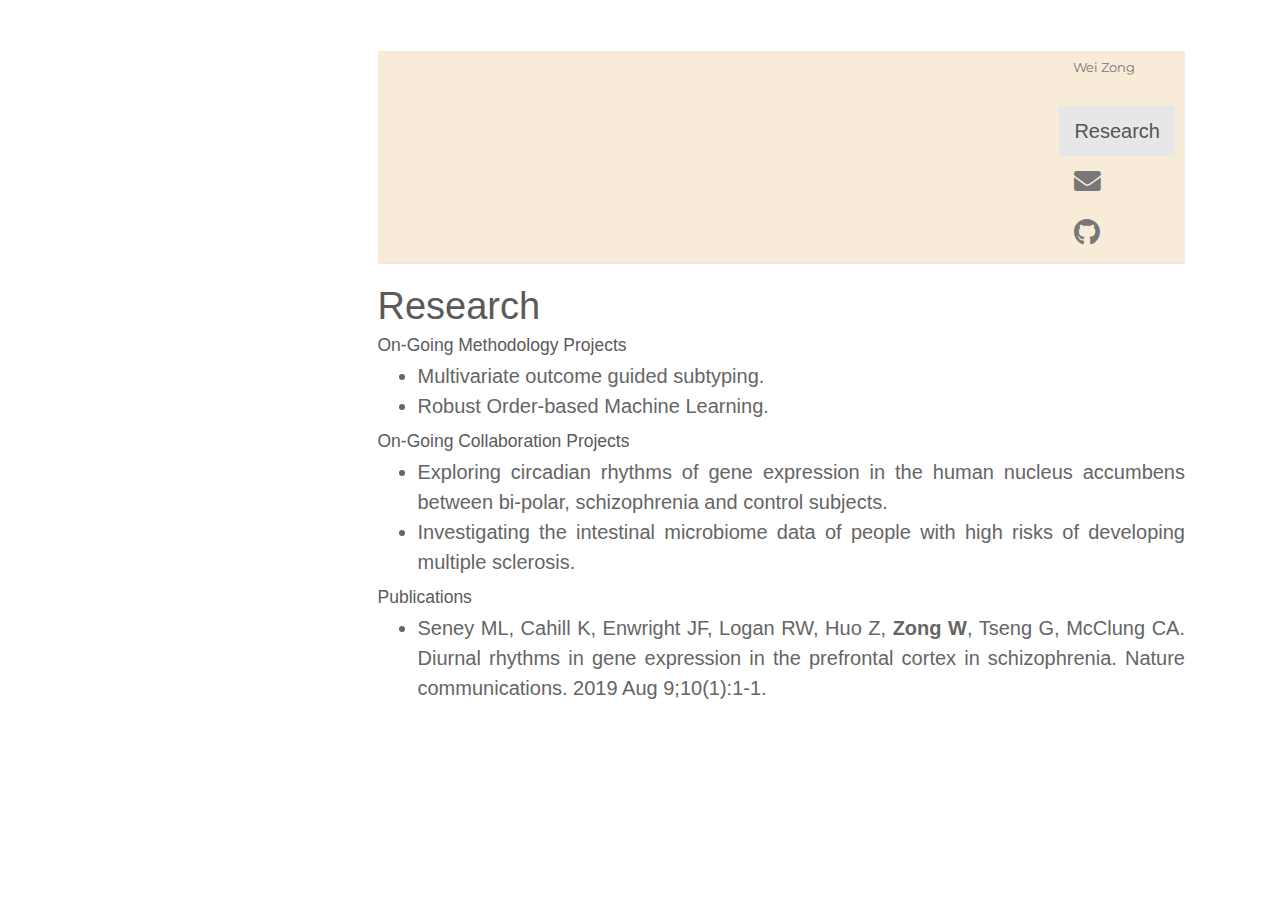
==== research.html @ 705c113b "updata main page" ====
<!DOCTYPE html>

<html xmlns="http://www.w3.org/1999/xhtml">

<head>

<meta charset="utf-8" />
<meta http-equiv="Content-Type" content="text/html; charset=utf-8" />
<meta name="generator" content="pandoc" />




<title>Research</title>

<script src="site_libs/jquery-1.11.3/jquery.min.js"></script>
<meta name="viewport" content="width=device-width, initial-scale=1" />
<link href="site_libs/bootstrap-3.3.5/css/bootstrap.min.css" rel="stylesheet" />
<script src="site_libs/bootstrap-3.3.5/js/bootstrap.min.js"></script>
<script src="site_libs/bootstrap-3.3.5/shim/html5shiv.min.js"></script>
<script src="site_libs/bootstrap-3.3.5/shim/respond.min.js"></script>
<script src="site_libs/jqueryui-1.11.4/jquery-ui.min.js"></script>
<link href="site_libs/tocify-1.9.1/jquery.tocify.css" rel="stylesheet" />
<script src="site_libs/tocify-1.9.1/jquery.tocify.js"></script>
<script src="site_libs/navigation-1.1/tabsets.js"></script>
<link href="site_libs/highlightjs-9.12.0/default.css" rel="stylesheet" />
<script src="site_libs/highlightjs-9.12.0/highlight.js"></script>
<link href="site_libs/font-awesome-5.1.0/css/all.css" rel="stylesheet" />
<link href="site_libs/font-awesome-5.1.0/css/v4-shims.css" rel="stylesheet" />

<style type="text/css">code{white-space: pre;}</style>
<style type="text/css">
  pre:not([class]) {
    background-color: white;
  }
</style>
<script type="text/javascript">
if (window.hljs) {
  hljs.configure({languages: []});
  hljs.initHighlightingOnLoad();
  if (document.readyState && document.readyState === "complete") {
    window.setTimeout(function() { hljs.initHighlighting(); }, 0);
  }
}
</script>



<style type="text/css">
h1 {
  font-size: 34px;
}
h1.title {
  font-size: 38px;
}
h2 {
  font-size: 30px;
}
h3 {
  font-size: 24px;
}
h4 {
  font-size: 18px;
}
h5 {
  font-size: 16px;
}
h6 {
  font-size: 12px;
}
.table th:not([align]) {
  text-align: left;
}
</style>

<link rel="stylesheet" href="style.css" type="text/css" />

</head>

<body>

<style type = "text/css">
.main-container {
  max-width: 940px;
  margin-left: auto;
  margin-right: auto;
}
code {
  color: inherit;
  background-color: rgba(0, 0, 0, 0.04);
}
img {
  max-width:100%;
  height: auto;
}
.tabbed-pane {
  padding-top: 12px;
}
.html-widget {
  margin-bottom: 20px;
}
button.code-folding-btn:focus {
  outline: none;
}
summary {
  display: list-item;
}
</style>


<style type="text/css">
/* padding for bootstrap navbar */
body {
  padding-top: 51px;
  padding-bottom: 40px;
}
/* offset scroll position for anchor links (for fixed navbar)  */
.section h1 {
  padding-top: 56px;
  margin-top: -56px;
}
.section h2 {
  padding-top: 56px;
  margin-top: -56px;
}
.section h3 {
  padding-top: 56px;
  margin-top: -56px;
}
.section h4 {
  padding-top: 56px;
  margin-top: -56px;
}
.section h5 {
  padding-top: 56px;
  margin-top: -56px;
}
.section h6 {
  padding-top: 56px;
  margin-top: -56px;
}
.dropdown-submenu {
  position: relative;
}
.dropdown-submenu>.dropdown-menu {
  top: 0;
  left: 100%;
  margin-top: -6px;
  margin-left: -1px;
  border-radius: 0 6px 6px 6px;
}
.dropdown-submenu:hover>.dropdown-menu {
  display: block;
}
.dropdown-submenu>a:after {
  display: block;
  content: " ";
  float: right;
  width: 0;
  height: 0;
  border-color: transparent;
  border-style: solid;
  border-width: 5px 0 5px 5px;
  border-left-color: #cccccc;
  margin-top: 5px;
  margin-right: -10px;
}
.dropdown-submenu:hover>a:after {
  border-left-color: #ffffff;
}
.dropdown-submenu.pull-left {
  float: none;
}
.dropdown-submenu.pull-left>.dropdown-menu {
  left: -100%;
  margin-left: 10px;
  border-radius: 6px 0 6px 6px;
}
</style>

<script>
// manage active state of menu based on current page
$(document).ready(function () {
  // active menu anchor
  href = window.location.pathname
  href = href.substr(href.lastIndexOf('/') + 1)
  if (href === "")
    href = "index.html";
  var menuAnchor = $('a[href="' + href + '"]');

  // mark it active
  menuAnchor.parent().addClass('active');

  // if it's got a parent navbar menu mark it active as well
  menuAnchor.closest('li.dropdown').addClass('active');
});
</script>

<div class="container-fluid main-container">

<!-- tabsets -->

<style type="text/css">
.tabset-dropdown > .nav-tabs {
  display: inline-table;
  max-height: 500px;
  min-height: 44px;
  overflow-y: auto;
  background: white;
  border: 1px solid #ddd;
  border-radius: 4px;
}

.tabset-dropdown > .nav-tabs > li.active:before {
  content: "";
  font-family: 'Glyphicons Halflings';
  display: inline-block;
  padding: 10px;
  border-right: 1px solid #ddd;
}

.tabset-dropdown > .nav-tabs.nav-tabs-open > li.active:before {
  content: "&#xe258;";
  border: none;
}

.tabset-dropdown > .nav-tabs.nav-tabs-open:before {
  content: "";
  font-family: 'Glyphicons Halflings';
  display: inline-block;
  padding: 10px;
  border-right: 1px solid #ddd;
}

.tabset-dropdown > .nav-tabs > li.active {
  display: block;
}

.tabset-dropdown > .nav-tabs > li > a,
.tabset-dropdown > .nav-tabs > li > a:focus,
.tabset-dropdown > .nav-tabs > li > a:hover {
  border: none;
  display: inline-block;
  border-radius: 4px;
}

.tabset-dropdown > .nav-tabs.nav-tabs-open > li {
  display: block;
  float: none;
}

.tabset-dropdown > .nav-tabs > li {
  display: none;
}
</style>

<script>
$(document).ready(function () {
  window.buildTabsets("TOC");
});

$(document).ready(function () {
  $('.tabset-dropdown > .nav-tabs > li').click(function () {
    $(this).parent().toggleClass('nav-tabs-open')
  });
});
</script>

<!-- code folding -->



<script>
$(document).ready(function ()  {

    // move toc-ignore selectors from section div to header
    $('div.section.toc-ignore')
        .removeClass('toc-ignore')
        .children('h1,h2,h3,h4,h5').addClass('toc-ignore');

    // establish options
    var options = {
      selectors: "h1,h2,h3",
      theme: "bootstrap3",
      context: '.toc-content',
      hashGenerator: function (text) {
        return text.replace(/[.\\/?&!#<>]/g, '').replace(/\s/g, '_').toLowerCase();
      },
      ignoreSelector: ".toc-ignore",
      scrollTo: 0
    };
    options.showAndHide = true;
    options.smoothScroll = true;

    // tocify
    var toc = $("#TOC").tocify(options).data("toc-tocify");
});
</script>

<style type="text/css">

#TOC {
  margin: 25px 0px 20px 0px;
}
@media (max-width: 768px) {
#TOC {
  position: relative;
  width: 100%;
}
}


.toc-content {
  padding-left: 30px;
  padding-right: 40px;
}

div.main-container {
  max-width: 1200px;
}

div.tocify {
  width: 20%;
  max-width: 260px;
  max-height: 85%;
}

@media (min-width: 768px) and (max-width: 991px) {
  div.tocify {
    width: 25%;
  }
}

@media (max-width: 767px) {
  div.tocify {
    width: 100%;
    max-width: none;
  }
}

.tocify ul, .tocify li {
  line-height: 20px;
}

.tocify-subheader .tocify-item {
  font-size: 0.90em;
  padding-left: 25px;
  text-indent: 0;
}

.tocify .list-group-item {
  border-radius: 0px;
}


</style>

<!-- setup 3col/9col grid for toc_float and main content  -->
<div class="row-fluid">
<div class="col-xs-12 col-sm-4 col-md-3">
<div id="TOC" class="tocify">
</div>
</div>

<div class="toc-content col-xs-12 col-sm-8 col-md-9">




<div class="navbar navbar-default  navbar-fixed-top" role="navigation">
  <div class="container">
    <div class="navbar-header">
      <button type="button" class="navbar-toggle collapsed" data-toggle="collapse" data-target="#navbar">
        <span class="icon-bar"></span>
        <span class="icon-bar"></span>
        <span class="icon-bar"></span>
      </button>
      <a class="navbar-brand" href="index.html">Wei Zong</a>
    </div>
    <div id="navbar" class="navbar-collapse collapse">
      <ul class="nav navbar-nav">
        
      </ul>
      <ul class="nav navbar-nav navbar-right">
        <li>
  <a href="research.html">Research</a>
</li>
<li>
  <a href="mailto:&lt;you@youremail.com&gt;">
    <span class="fa fa-envelope fa-lg"></span>
     
  </a>
</li>
<li>
  <a href="http://github.com/&lt;YOUR_GH_NAME&gt;/">
    <span class="fa fa-github fa-lg"></span>
     
  </a>
</li>
      </ul>
    </div><!--/.nav-collapse -->
  </div><!--/.container -->
</div><!--/.navbar -->

<div class="fluid-row" id="header">



<h1 class="title toc-ignore">Research</h1>

</div>


<div id="on-going-methodology-projects" class="section level3">
<h3>On-Going Methodology Projects</h3>
<ul>
<li>Multivariate outcome guided subtyping.<br />
</li>
<li>Robust Order-based Machine Learning.</li>
</ul>
</div>
<div id="on-going-collaboration-projects" class="section level3">
<h3>On-Going Collaboration Projects</h3>
<ul>
<li>Exploring circadian rhythms of gene expression in the human nucleus accumbens between bi-polar, schizophrenia and control subjects.</li>
<li>Investigating the intestinal microbiome data of people with high risks of developing multiple sclerosis.</li>
</ul>
</div>
<div id="publications" class="section level3">
<h3>Publications</h3>
<ul>
<li>Seney ML, Cahill K, Enwright JF, Logan RW, Huo Z, <strong>Zong W</strong>, Tseng G, McClung CA. Diurnal rhythms in gene expression in the prefrontal cortex in schizophrenia. Nature communications. 2019 Aug 9;10(1):1-1.</li>
</ul>
</div>



</div>
</div>

</div>

<script>

// add bootstrap table styles to pandoc tables
function bootstrapStylePandocTables() {
  $('tr.header').parent('thead').parent('table').addClass('table table-condensed');
}
$(document).ready(function () {
  bootstrapStylePandocTables();
});


</script>

<!-- dynamically load mathjax for compatibility with self-contained -->
<script>
  (function () {
    var script = document.createElement("script");
    script.type = "text/javascript";
    script.src  = "https://mathjax.rstudio.com/latest/MathJax.js?config=TeX-AMS-MML_HTMLorMML";
    document.getElementsByTagName("head")[0].appendChild(script);
  })();
</script>

</body>
</html>
---- site_libs/highlightjs-9.12.0/default.css ----
.hljs-literal {
  color: #990073;
}

.hljs-number {
  color: #099;
}

.hljs-comment {
  color: #998;
  font-style: italic;
}

.hljs-keyword {
  color: #900;
  font-weight: bold;
}

.hljs-string {
  color: #d14;
}
---- site_libs/font-awesome-5.1.0/css/all.css ----
/*!
 * Font Awesome Free 5.1.0 by @fontawesome - https://fontawesome.com
 * License - https://fontawesome.com/license (Icons: CC BY 4.0, Fonts: SIL OFL 1.1, Code: MIT License)
 */
.fa,.fab,.fal,.far,.fas{-moz-osx-font-smoothing:grayscale;-webkit-font-smoothing:antialiased;display:inline-block;font-style:normal;font-variant:normal;text-rendering:auto;line-height:1}.fa-lg{font-size:1.33333em;line-height:.75em;vertical-align:-.0667em}.fa-xs{font-size:.75em}.fa-sm{font-size:.875em}.fa-1x{font-size:1em}.fa-2x{font-size:2em}.fa-3x{font-size:3em}.fa-4x{font-size:4em}.fa-5x{font-size:5em}.fa-6x{font-size:6em}.fa-7x{font-size:7em}.fa-8x{font-size:8em}.fa-9x{font-size:9em}.fa-10x{font-size:10em}.fa-fw{text-align:center;width:1.25em}.fa-ul{list-style-type:none;margin-left:2.5em;padding-left:0}.fa-ul>li{position:relative}.fa-li{left:-2em;position:absolute;text-align:center;width:2em;line-height:inherit}.fa-border{border:.08em solid #eee;border-radius:.1em;padding:.2em .25em .15em}.fa-pull-left{float:left}.fa-pull-right{float:right}.fa.fa-pull-left,.fab.fa-pull-left,.fal.fa-pull-left,.far.fa-pull-left,.fas.fa-pull-left{margin-right:.3em}.fa.fa-pull-right,.fab.fa-pull-right,.fal.fa-pull-right,.far.fa-pull-right,.fas.fa-pull-right{margin-left:.3em}.fa-spin{animation:a 2s infinite linear}.fa-pulse{animation:a 1s infinite steps(8)}@keyframes a{0%{transform:rotate(0deg)}to{transform:rotate(1turn)}}.fa-rotate-90{-ms-filter:"progid:DXImageTransform.Microsoft.BasicImage(rotation=1)";transform:rotate(90deg)}.fa-rotate-180{-ms-filter:"progid:DXImageTransform.Microsoft.BasicImage(rotation=2)";transform:rotate(180deg)}.fa-rotate-270{-ms-filter:"progid:DXImageTransform.Microsoft.BasicImage(rotation=3)";transform:rotate(270deg)}.fa-flip-horizontal{-ms-filter:"progid:DXImageTransform.Microsoft.BasicImage(rotation=0, mirror=1)";transform:scaleX(-1)}.fa-flip-vertical{transform:scaleY(-1)}.fa-flip-horizontal.fa-flip-vertical,.fa-flip-vertical{-ms-filter:"progid:DXImageTransform.Microsoft.BasicImage(rotation=2, mirror=1)"}.fa-flip-horizontal.fa-flip-vertical{transform:scale(-1)}:root .fa-flip-horizontal,:root .fa-flip-vertical,:root .fa-rotate-90,:root .fa-rotate-180,:root .fa-rotate-270{-webkit-filter:none;filter:none}.fa-stack{display:inline-block;height:2em;line-height:2em;position:relative;vertical-align:middle;width:2em}.fa-stack-1x,.fa-stack-2x{left:0;position:absolute;text-align:center;width:100%}.fa-stack-1x{line-height:inherit}.fa-stack-2x{font-size:2em}.fa-inverse{color:#fff}.fa-500px:before{content:"\f26e"}.fa-accessible-icon:before{content:"\f368"}.fa-accusoft:before{content:"\f369"}.fa-address-book:before{content:"\f2b9"}.fa-address-card:before{content:"\f2bb"}.fa-adjust:before{content:"\f042"}.fa-adn:before{content:"\f170"}.fa-adversal:before{content:"\f36a"}.fa-affiliatetheme:before{content:"\f36b"}.fa-algolia:before{content:"\f36c"}.fa-align-center:before{content:"\f037"}.fa-align-justify:before{content:"\f039"}.fa-align-left:before{content:"\f036"}.fa-align-right:before{content:"\f038"}.fa-allergies:before{content:"\f461"}.fa-amazon:before{content:"\f270"}.fa-amazon-pay:before{content:"\f42c"}.fa-ambulance:before{content:"\f0f9"}.fa-american-sign-language-interpreting:before{content:"\f2a3"}.fa-amilia:before{content:"\f36d"}.fa-anchor:before{content:"\f13d"}.fa-android:before{content:"\f17b"}.fa-angellist:before{content:"\f209"}.fa-angle-double-down:before{content:"\f103"}.fa-angle-double-left:before{content:"\f100"}.fa-angle-double-right:before{content:"\f101"}.fa-angle-double-up:before{content:"\f102"}.fa-angle-down:before{content:"\f107"}.fa-angle-left:before{content:"\f104"}.fa-angle-right:before{content:"\f105"}.fa-angle-up:before{content:"\f106"}.fa-angry:before{content:"\f556"}.fa-angrycreative:before{content:"\f36e"}.fa-angular:before{content:"\f420"}.fa-app-store:before{content:"\f36f"}.fa-app-store-ios:before{content:"\f370"}.fa-apper:before{content:"\f371"}.fa-apple:before{content:"\f179"}.fa-apple-pay:before{content:"\f415"}.fa-archive:before{content:"\f187"}.fa-archway:before{content:"\f557"}.fa-arrow-alt-circle-down:before{content:"\f358"}.fa-arrow-alt-circle-left:before{content:"\f359"}.fa-arrow-alt-circle-right:before{content:"\f35a"}.fa-arrow-alt-circle-up:before{content:"\f35b"}.fa-arrow-circle-down:before{content:"\f0ab"}.fa-arrow-circle-left:before{content:"\f0a8"}.fa-arrow-circle-right:before{content:"\f0a9"}.fa-arrow-circle-up:before{content:"\f0aa"}.fa-arrow-down:before{content:"\f063"}.fa-arrow-left:before{content:"\f060"}.fa-arrow-right:before{content:"\f061"}.fa-arrow-up:before{content:"\f062"}.fa-arrows-alt:before{content:"\f0b2"}.fa-arrows-alt-h:before{content:"\f337"}.fa-arrows-alt-v:before{content:"\f338"}.fa-assistive-listening-systems:before{content:"\f2a2"}.fa-asterisk:before{content:"\f069"}.fa-asymmetrik:before{content:"\f372"}.fa-at:before{content:"\f1fa"}.fa-atlas:before{content:"\f558"}.fa-audible:before{content:"\f373"}.fa-audio-description:before{content:"\f29e"}.fa-autoprefixer:before{content:"\f41c"}.fa-avianex:before{content:"\f374"}.fa-aviato:before{content:"\f421"}.fa-award:before{content:"\f559"}.fa-aws:before{content:"\f375"}.fa-backspace:before{content:"\f55a"}.fa-backward:before{content:"\f04a"}.fa-balance-scale:before{content:"\f24e"}.fa-ban:before{content:"\f05e"}.fa-band-aid:before{content:"\f462"}.fa-bandcamp:before{content:"\f2d5"}.fa-barcode:before{content:"\f02a"}.fa-bars:before{content:"\f0c9"}.fa-baseball-ball:before{content:"\f433"}.fa-basketball-ball:before{content:"\f434"}.fa-bath:before{content:"\f2cd"}.fa-battery-empty:before{content:"\f244"}.fa-battery-full:before{content:"\f240"}.fa-battery-half:before{content:"\f242"}.fa-battery-quarter:before{content:"\f243"}.fa-battery-three-quarters:before{content:"\f241"}.fa-bed:before{content:"\f236"}.fa-beer:before{content:"\f0fc"}.fa-behance:before{content:"\f1b4"}.fa-behance-square:before{content:"\f1b5"}.fa-bell:before{content:"\f0f3"}.fa-bell-slash:before{content:"\f1f6"}.fa-bezier-curve:before{content:"\f55b"}.fa-bicycle:before{content:"\f206"}.fa-bimobject:before{content:"\f378"}.fa-binoculars:before{content:"\f1e5"}.fa-birthday-cake:before{content:"\f1fd"}.fa-bitbucket:before{content:"\f171"}.fa-bitcoin:before{content:"\f379"}.fa-bity:before{content:"\f37a"}.fa-black-tie:before{content:"\f27e"}.fa-blackberry:before{content:"\f37b"}.fa-blender:before{content:"\f517"}.fa-blind:before{content:"\f29d"}.fa-blogger:before{content:"\f37c"}.fa-blogger-b:before{content:"\f37d"}.fa-bluetooth:before{content:"\f293"}.fa-bluetooth-b:before{content:"\f294"}.fa-bold:before{content:"\f032"}.fa-bolt:before{content:"\f0e7"}.fa-bomb:before{content:"\f1e2"}.fa-bong:before{content:"\f55c"}.fa-book:before{content:"\f02d"}.fa-book-open:before{content:"\f518"}.fa-bookmark:before{content:"\f02e"}.fa-bowling-ball:before{content:"\f436"}.fa-box:before{content:"\f466"}.fa-box-open:before{content:"\f49e"}.fa-boxes:before{content:"\f468"}.fa-braille:before{content:"\f2a1"}.fa-briefcase:before{content:"\f0b1"}.fa-briefcase-medical:before{content:"\f469"}.fa-broadcast-tower:before{content:"\f519"}.fa-broom:before{content:"\f51a"}.fa-brush:before{content:"\f55d"}.fa-btc:before{content:"\f15a"}.fa-bug:before{content:"\f188"}.fa-building:before{content:"\f1ad"}.fa-bullhorn:before{content:"\f0a1"}.fa-bullseye:before{content:"\f140"}.fa-burn:before{content:"\f46a"}.fa-buromobelexperte:before{content:"\f37f"}.fa-bus:before{content:"\f207"}.fa-bus-alt:before{content:"\f55e"}.fa-buysellads:before{content:"\f20d"}.fa-calculator:before{content:"\f1ec"}.fa-calendar:before{content:"\f133"}.fa-calendar-alt:before{content:"\f073"}.fa-calendar-check:before{content:"\f274"}.fa-calendar-minus:before{content:"\f272"}.fa-calendar-plus:before{content:"\f271"}.fa-calendar-times:before{content:"\f273"}.fa-camera:before{content:"\f030"}.fa-camera-retro:before{content:"\f083"}.fa-cannabis:before{content:"\f55f"}.fa-capsules:before{content:"\f46b"}.fa-car:before{content:"\f1b9"}.fa-caret-down:before{content:"\f0d7"}.fa-caret-left:before{content:"\f0d9"}.fa-caret-right:before{content:"\f0da"}.fa-caret-square-down:before{content:"\f150"}.fa-caret-square-left:before{content:"\f191"}.fa-caret-square-right:before{content:"\f152"}.fa-caret-square-up:before{content:"\f151"}.fa-caret-up:before{content:"\f0d8"}.fa-cart-arrow-down:before{content:"\f218"}.fa-cart-plus:before{content:"\f217"}.fa-cc-amazon-pay:before{content:"\f42d"}.fa-cc-amex:before{content:"\f1f3"}.fa-cc-apple-pay:before{content:"\f416"}.fa-cc-diners-club:before{content:"\f24c"}.fa-cc-discover:before{content:"\f1f2"}.fa-cc-jcb:before{content:"\f24b"}.fa-cc-mastercard:before{content:"\f1f1"}.fa-cc-paypal:before{content:"\f1f4"}.fa-cc-stripe:before{content:"\f1f5"}.fa-cc-visa:before{content:"\f1f0"}.fa-centercode:before{content:"\f380"}.fa-certificate:before{content:"\f0a3"}.fa-chalkboard:before{content:"\f51b"}.fa-chalkboard-teacher:before{content:"\f51c"}.fa-chart-area:before{content:"\f1fe"}.fa-chart-bar:before{content:"\f080"}.fa-chart-line:before{content:"\f201"}.fa-chart-pie:before{content:"\f200"}.fa-check:before{content:"\f00c"}.fa-check-circle:before{content:"\f058"}.fa-check-double:before{content:"\f560"}.fa-check-square:before{content:"\f14a"}.fa-chess:before{content:"\f439"}.fa-chess-bishop:before{content:"\f43a"}.fa-chess-board:before{content:"\f43c"}.fa-chess-king:before{content:"\f43f"}.fa-chess-knight:before{content:"\f441"}.fa-chess-pawn:before{content:"\f443"}.fa-chess-queen:before{content:"\f445"}.fa-chess-rook:before{content:"\f447"}.fa-chevron-circle-down:before{content:"\f13a"}.fa-chevron-circle-left:before{content:"\f137"}.fa-chevron-circle-right:before{content:"\f138"}.fa-chevron-circle-up:before{content:"\f139"}.fa-chevron-down:before{content:"\f078"}.fa-chevron-left:before{content:"\f053"}.fa-chevron-right:before{content:"\f054"}.fa-chevron-up:before{content:"\f077"}.fa-child:before{content:"\f1ae"}.fa-chrome:before{content:"\f268"}.fa-church:before{content:"\f51d"}.fa-circle:before{content:"\f111"}.fa-circle-notch:before{content:"\f1ce"}.fa-clipboard:before{content:"\f328"}.fa-clipboard-check:before{content:"\f46c"}.fa-clipboard-list:before{content:"\f46d"}.fa-clock:before{content:"\f017"}.fa-clone:before{content:"\f24d"}.fa-closed-captioning:before{content:"\f20a"}.fa-cloud:before{content:"\f0c2"}.fa-cloud-download-alt:before{content:"\f381"}.fa-cloud-upload-alt:before{content:"\f382"}.fa-cloudscale:before{content:"\f383"}.fa-cloudsmith:before{content:"\f384"}.fa-cloudversify:before{content:"\f385"}.fa-cocktail:before{content:"\f561"}.fa-code:before{content:"\f121"}.fa-code-branch:before{content:"\f126"}.fa-codepen:before{content:"\f1cb"}.fa-codiepie:before{content:"\f284"}.fa-coffee:before{content:"\f0f4"}.fa-cog:before{content:"\f013"}.fa-cogs:before{content:"\f085"}.fa-coins:before{content:"\f51e"}.fa-columns:before{content:"\f0db"}.fa-comment:before{content:"\f075"}.fa-comment-alt:before{content:"\f27a"}.fa-comment-dots:before{content:"\f4ad"}.fa-comment-slash:before{content:"\f4b3"}.fa-comments:before{content:"\f086"}.fa-compact-disc:before{content:"\f51f"}.fa-compass:before{content:"\f14e"}.fa-compress:before{content:"\f066"}.fa-concierge-bell:before{content:"\f562"}.fa-connectdevelop:before{content:"\f20e"}.fa-contao:before{content:"\f26d"}.fa-cookie:before{content:"\f563"}.fa-cookie-bite:before{content:"\f564"}.fa-copy:before{content:"\f0c5"}.fa-copyright:before{content:"\f1f9"}.fa-couch:before{content:"\f4b8"}.fa-cpanel:before{content:"\f388"}.fa-creative-commons:before{content:"\f25e"}.fa-creative-commons-by:before{content:"\f4e7"}.fa-creative-commons-nc:before{content:"\f4e8"}.fa-creative-commons-nc-eu:before{content:"\f4e9"}.fa-creative-commons-nc-jp:before{content:"\f4ea"}.fa-creative-commons-nd:before{content:"\f4eb"}.fa-creative-commons-pd:before{content:"\f4ec"}.fa-creative-commons-pd-alt:before{content:"\f4ed"}.fa-creative-commons-remix:before{content:"\f4ee"}.fa-creative-commons-sa:before{content:"\f4ef"}.fa-creative-commons-sampling:before{content:"\f4f0"}.fa-creative-commons-sampling-plus:before{content:"\f4f1"}.fa-creative-commons-share:before{content:"\f4f2"}.fa-credit-card:before{content:"\f09d"}.fa-crop:before{content:"\f125"}.fa-crop-alt:before{content:"\f565"}.fa-crosshairs:before{content:"\f05b"}.fa-crow:before{content:"\f520"}.fa-crown:before{content:"\f521"}.fa-css3:before{content:"\f13c"}.fa-css3-alt:before{content:"\f38b"}.fa-cube:before{content:"\f1b2"}.fa-cubes:before{content:"\f1b3"}.fa-cut:before{content:"\f0c4"}.fa-cuttlefish:before{content:"\f38c"}.fa-d-and-d:before{content:"\f38d"}.fa-dashcube:before{content:"\f210"}.fa-database:before{content:"\f1c0"}.fa-deaf:before{content:"\f2a4"}.fa-delicious:before{content:"\f1a5"}.fa-deploydog:before{content:"\f38e"}.fa-deskpro:before{content:"\f38f"}.fa-desktop:before{content:"\f108"}.fa-deviantart:before{content:"\f1bd"}.fa-diagnoses:before{content:"\f470"}.fa-dice:before{content:"\f522"}.fa-dice-five:before{content:"\f523"}.fa-dice-four:before{content:"\f524"}.fa-dice-one:before{content:"\f525"}.fa-dice-six:before{content:"\f526"}.fa-dice-three:before{content:"\f527"}.fa-dice-two:before{content:"\f528"}.fa-digg:before{content:"\f1a6"}.fa-digital-ocean:before{content:"\f391"}.fa-digital-tachograph:before{content:"\f566"}.fa-discord:before{content:"\f392"}.fa-discourse:before{content:"\f393"}.fa-divide:before{content:"\f529"}.fa-dizzy:before{content:"\f567"}.fa-dna:before{content:"\f471"}.fa-dochub:before{content:"\f394"}.fa-docker:before{content:"\f395"}.fa-dollar-sign:before{content:"\f155"}.fa-dolly:before{content:"\f472"}.fa-dolly-flatbed:before{content:"\f474"}.fa-donate:before{content:"\f4b9"}.fa-door-closed:before{content:"\f52a"}.fa-door-open:before{content:"\f52b"}.fa-dot-circle:before{content:"\f192"}.fa-dove:before{content:"\f4ba"}.fa-download:before{content:"\f019"}.fa-draft2digital:before{content:"\f396"}.fa-drafting-compass:before{content:"\f568"}.fa-dribbble:before{content:"\f17d"}.fa-dribbble-square:before{content:"\f397"}.fa-dropbox:before{content:"\f16b"}.fa-drum:before{content:"\f569"}.fa-drum-steelpan:before{content:"\f56a"}.fa-drupal:before{content:"\f1a9"}.fa-dumbbell:before{content:"\f44b"}.fa-dyalog:before{content:"\f399"}.fa-earlybirds:before{content:"\f39a"}.fa-ebay:before{content:"\f4f4"}.fa-edge:before{content:"\f282"}.fa-edit:before{content:"\f044"}.fa-eject:before{content:"\f052"}.fa-elementor:before{content:"\f430"}.fa-ellipsis-h:before{content:"\f141"}.fa-ellipsis-v:before{content:"\f142"}.fa-ember:before{content:"\f423"}.fa-empire:before{content:"\f1d1"}.fa-envelope:before{content:"\f0e0"}.fa-envelope-open:before{content:"\f2b6"}.fa-envelope-square:before{content:"\f199"}.fa-envira:before{content:"\f299"}.fa-equals:before{content:"\f52c"}.fa-eraser:before{content:"\f12d"}.fa-erlang:before{content:"\f39d"}.fa-ethereum:before{content:"\f42e"}.fa-etsy:before{content:"\f2d7"}.fa-euro-sign:before{content:"\f153"}.fa-exchange-alt:before{content:"\f362"}.fa-exclamation:before{content:"\f12a"}.fa-exclamation-circle:before{content:"\f06a"}.fa-exclamation-triangle:before{content:"\f071"}.fa-expand:before{content:"\f065"}.fa-expand-arrows-alt:before{content:"\f31e"}.fa-expeditedssl:before{content:"\f23e"}.fa-external-link-alt:before{content:"\f35d"}.fa-external-link-square-alt:before{content:"\f360"}.fa-eye:before{content:"\f06e"}.fa-eye-dropper:before{content:"\f1fb"}.fa-eye-slash:before{content:"\f070"}.fa-facebook:before{content:"\f09a"}.fa-facebook-f:before{content:"\f39e"}.fa-facebook-messenger:before{content:"\f39f"}.fa-facebook-square:before{content:"\f082"}.fa-fast-backward:before{content:"\f049"}.fa-fast-forward:before{content:"\f050"}.fa-fax:before{content:"\f1ac"}.fa-feather:before{content:"\f52d"}.fa-feather-alt:before{content:"\f56b"}.fa-female:before{content:"\f182"}.fa-fighter-jet:before{content:"\f0fb"}.fa-file:before{content:"\f15b"}.fa-file-alt:before{content:"\f15c"}.fa-file-archive:before{content:"\f1c6"}.fa-file-audio:before{content:"\f1c7"}.fa-file-code:before{content:"\f1c9"}.fa-file-contract:before{content:"\f56c"}.fa-file-download:before{content:"\f56d"}.fa-file-excel:before{content:"\f1c3"}.fa-file-export:before{content:"\f56e"}.fa-file-image:before{content:"\f1c5"}.fa-file-import:before{content:"\f56f"}.fa-file-invoice:before{content:"\f570"}.fa-file-invoice-dollar:before{content:"\f571"}.fa-file-medical:before{content:"\f477"}.fa-file-medical-alt:before{content:"\f478"}.fa-file-pdf:before{content:"\f1c1"}.fa-file-powerpoint:before{content:"\f1c4"}.fa-file-prescription:before{content:"\f572"}.fa-file-signature:before{content:"\f573"}.fa-file-upload:before{content:"\f574"}.fa-file-video:before{content:"\f1c8"}.fa-file-word:before{content:"\f1c2"}.fa-fill:before{content:"\f575"}.fa-fill-drip:before{content:"\f576"}.fa-film:before{content:"\f008"}.fa-filter:before{content:"\f0b0"}.fa-fingerprint:before{content:"\f577"}.fa-fire:before{content:"\f06d"}.fa-fire-extinguisher:before{content:"\f134"}.fa-firefox:before{content:"\f269"}.fa-first-aid:before{content:"\f479"}.fa-first-order:before{content:"\f2b0"}.fa-first-order-alt:before{content:"\f50a"}.fa-firstdraft:before{content:"\f3a1"}.fa-fish:before{content:"\f578"}.fa-flag:before{content:"\f024"}.fa-flag-checkered:before{content:"\f11e"}.fa-flask:before{content:"\f0c3"}.fa-flickr:before{content:"\f16e"}.fa-flipboard:before{content:"\f44d"}.fa-flushed:before{content:"\f579"}.fa-fly:before{content:"\f417"}.fa-folder:before{content:"\f07b"}.fa-folder-open:before{content:"\f07c"}.fa-font:before{content:"\f031"}.fa-font-awesome:before{content:"\f2b4"}.fa-font-awesome-alt:before{content:"\f35c"}.fa-font-awesome-flag:before{content:"\f425"}.fa-font-awesome-logo-full:before{content:"\f4e6"}.fa-fonticons:before{content:"\f280"}.fa-fonticons-fi:before{content:"\f3a2"}.fa-football-ball:before{content:"\f44e"}.fa-fort-awesome:before{content:"\f286"}.fa-fort-awesome-alt:before{content:"\f3a3"}.fa-forumbee:before{content:"\f211"}.fa-forward:before{content:"\f04e"}.fa-foursquare:before{content:"\f180"}.fa-free-code-camp:before{content:"\f2c5"}.fa-freebsd:before{content:"\f3a4"}.fa-frog:before{content:"\f52e"}.fa-frown:before{content:"\f119"}.fa-frown-open:before{content:"\f57a"}.fa-fulcrum:before{content:"\f50b"}.fa-futbol:before{content:"\f1e3"}.fa-galactic-republic:before{content:"\f50c"}.fa-galactic-senate:before{content:"\f50d"}.fa-gamepad:before{content:"\f11b"}.fa-gas-pump:before{content:"\f52f"}.fa-gavel:before{content:"\f0e3"}.fa-gem:before{content:"\f3a5"}.fa-genderless:before{content:"\f22d"}.fa-get-pocket:before{content:"\f265"}.fa-gg:before{content:"\f260"}.fa-gg-circle:before{content:"\f261"}.fa-gift:before{content:"\f06b"}.fa-git:before{content:"\f1d3"}.fa-git-square:before{content:"\f1d2"}.fa-github:before{content:"\f09b"}.fa-github-alt:before{content:"\f113"}.fa-github-square:before{content:"\f092"}.fa-gitkraken:before{content:"\f3a6"}.fa-gitlab:before{content:"\f296"}.fa-gitter:before{content:"\f426"}.fa-glass-martini:before{content:"\f000"}.fa-glass-martini-alt:before{content:"\f57b"}.fa-glasses:before{content:"\f530"}.fa-glide:before{content:"\f2a5"}.fa-glide-g:before{content:"\f2a6"}.fa-globe:before{content:"\f0ac"}.fa-globe-africa:before{content:"\f57c"}.fa-globe-americas:before{content:"\f57d"}.fa-globe-asia:before{content:"\f57e"}.fa-gofore:before{content:"\f3a7"}.fa-golf-ball:before{content:"\f450"}.fa-goodreads:before{content:"\f3a8"}.fa-goodreads-g:before{content:"\f3a9"}.fa-google:before{content:"\f1a0"}.fa-google-drive:before{content:"\f3aa"}.fa-google-play:before{content:"\f3ab"}.fa-google-plus:before{content:"\f2b3"}.fa-google-plus-g:before{content:"\f0d5"}.fa-google-plus-square:before{content:"\f0d4"}.fa-google-wallet:before{content:"\f1ee"}.fa-graduation-cap:before{content:"\f19d"}.fa-gratipay:before{content:"\f184"}.fa-grav:before{content:"\f2d6"}.fa-greater-than:before{content:"\f531"}.fa-greater-than-equal:before{content:"\f532"}.fa-grimace:before{content:"\f57f"}.fa-grin:before{content:"\f580"}.fa-grin-alt:before{content:"\f581"}.fa-grin-beam:before{content:"\f582"}.fa-grin-beam-sweat:before{content:"\f583"}.fa-grin-hearts:before{content:"\f584"}.fa-grin-squint:before{content:"\f585"}.fa-grin-squint-tears:before{content:"\f586"}.fa-grin-stars:before{content:"\f587"}.fa-grin-tears:before{content:"\f588"}.fa-grin-tongue:before{content:"\f589"}.fa-grin-tongue-squint:before{content:"\f58a"}.fa-grin-tongue-wink:before{content:"\f58b"}.fa-grin-wink:before{content:"\f58c"}.fa-grip-horizontal:before{content:"\f58d"}.fa-grip-vertical:before{content:"\f58e"}.fa-gripfire:before{content:"\f3ac"}.fa-grunt:before{content:"\f3ad"}.fa-gulp:before{content:"\f3ae"}.fa-h-square:before{content:"\f0fd"}.fa-hacker-news:before{content:"\f1d4"}.fa-hacker-news-square:before{content:"\f3af"}.fa-hand-holding:before{content:"\f4bd"}.fa-hand-holding-heart:before{content:"\f4be"}.fa-hand-holding-usd:before{content:"\f4c0"}.fa-hand-lizard:before{content:"\f258"}.fa-hand-paper:before{content:"\f256"}.fa-hand-peace:before{content:"\f25b"}.fa-hand-point-down:before{content:"\f0a7"}.fa-hand-point-left:before{content:"\f0a5"}.fa-hand-point-right:before{content:"\f0a4"}.fa-hand-point-up:before{content:"\f0a6"}.fa-hand-pointer:before{content:"\f25a"}.fa-hand-rock:before{content:"\f255"}.fa-hand-scissors:before{content:"\f257"}.fa-hand-spock:before{content:"\f259"}.fa-hands:before{content:"\f4c2"}.fa-hands-helping:before{content:"\f4c4"}.fa-handshake:before{content:"\f2b5"}.fa-hashtag:before{content:"\f292"}.fa-hdd:before{content:"\f0a0"}.fa-heading:before{content:"\f1dc"}.fa-headphones:before{content:"\f025"}.fa-headphones-alt:before{content:"\f58f"}.fa-headset:before{content:"\f590"}.fa-heart:before{content:"\f004"}.fa-heartbeat:before{content:"\f21e"}.fa-helicopter:before{content:"\f533"}.fa-highlighter:before{content:"\f591"}.fa-hips:before{content:"\f452"}.fa-hire-a-helper:before{content:"\f3b0"}.fa-history:before{content:"\f1da"}.fa-hockey-puck:before{content:"\f453"}.fa-home:before{content:"\f015"}.fa-hooli:before{content:"\f427"}.fa-hornbill:before{content:"\f592"}.fa-hospital:before{content:"\f0f8"}.fa-hospital-alt:before{content:"\f47d"}.fa-hospital-symbol:before{content:"\f47e"}.fa-hot-tub:before{content:"\f593"}.fa-hotel:before{content:"\f594"}.fa-hotjar:before{content:"\f3b1"}.fa-hourglass:before{content:"\f254"}.fa-hourglass-end:before{content:"\f253"}.fa-hourglass-half:before{content:"\f252"}.fa-hourglass-start:before{content:"\f251"}.fa-houzz:before{content:"\f27c"}.fa-html5:before{content:"\f13b"}.fa-hubspot:before{content:"\f3b2"}.fa-i-cursor:before{content:"\f246"}.fa-id-badge:before{content:"\f2c1"}.fa-id-card:before{content:"\f2c2"}.fa-id-card-alt:before{content:"\f47f"}.fa-image:before{content:"\f03e"}.fa-images:before{content:"\f302"}.fa-imdb:before{content:"\f2d8"}.fa-inbox:before{content:"\f01c"}.fa-indent:before{content:"\f03c"}.fa-industry:before{content:"\f275"}.fa-infinity:before{content:"\f534"}.fa-info:before{content:"\f129"}.fa-info-circle:before{content:"\f05a"}.fa-instagram:before{content:"\f16d"}.fa-internet-explorer:before{content:"\f26b"}.fa-ioxhost:before{content:"\f208"}.fa-italic:before{content:"\f033"}.fa-itunes:before{content:"\f3b4"}.fa-itunes-note:before{content:"\f3b5"}.fa-java:before{content:"\f4e4"}.fa-jedi-order:before{content:"\f50e"}.fa-jenkins:before{content:"\f3b6"}.fa-joget:before{content:"\f3b7"}.fa-joint:before{content:"\f595"}.fa-joomla:before{content:"\f1aa"}.fa-js:before{content:"\f3b8"}.fa-js-square:before{content:"\f3b9"}.fa-jsfiddle:before{content:"\f1cc"}.fa-key:before{content:"\f084"}.fa-keybase:before{content:"\f4f5"}.fa-keyboard:before{content:"\f11c"}.fa-keycdn:before{content:"\f3ba"}.fa-kickstarter:before{content:"\f3bb"}.fa-kickstarter-k:before{content:"\f3bc"}.fa-kiss:before{content:"\f596"}.fa-kiss-beam:before{content:"\f597"}.fa-kiss-wink-heart:before{content:"\f598"}.fa-kiwi-bird:before{content:"\f535"}.fa-korvue:before{content:"\f42f"}.fa-language:before{content:"\f1ab"}.fa-laptop:before{content:"\f109"}.fa-laravel:before{content:"\f3bd"}.fa-lastfm:before{content:"\f202"}.fa-lastfm-square:before{content:"\f203"}.fa-laugh:before{content:"\f599"}.fa-laugh-beam:before{content:"\f59a"}.fa-laugh-squint:before{content:"\f59b"}.fa-laugh-wink:before{content:"\f59c"}.fa-leaf:before{content:"\f06c"}.fa-leanpub:before{content:"\f212"}.fa-lemon:before{content:"\f094"}.fa-less:before{content:"\f41d"}.fa-less-than:before{content:"\f536"}.fa-less-than-equal:before{content:"\f537"}.fa-level-down-alt:before{content:"\f3be"}.fa-level-up-alt:before{content:"\f3bf"}.fa-life-ring:before{content:"\f1cd"}.fa-lightbulb:before{content:"\f0eb"}.fa-line:before{content:"\f3c0"}.fa-link:before{content:"\f0c1"}.fa-linkedin:before{content:"\f08c"}.fa-linkedin-in:before{content:"\f0e1"}.fa-linode:before{content:"\f2b8"}.fa-linux:before{content:"\f17c"}.fa-lira-sign:before{content:"\f195"}.fa-list:before{content:"\f03a"}.fa-list-alt:before{content:"\f022"}.fa-list-ol:before{content:"\f0cb"}.fa-list-ul:before{content:"\f0ca"}.fa-location-arrow:before{content:"\f124"}.fa-lock:before{content:"\f023"}.fa-lock-open:before{content:"\f3c1"}.fa-long-arrow-alt-down:before{content:"\f309"}.fa-long-arrow-alt-left:before{content:"\f30a"}.fa-long-arrow-alt-right:before{content:"\f30b"}.fa-long-arrow-alt-up:before{content:"\f30c"}.fa-low-vision:before{content:"\f2a8"}.fa-luggage-cart:before{content:"\f59d"}.fa-lyft:before{content:"\f3c3"}.fa-magento:before{content:"\f3c4"}.fa-magic:before{content:"\f0d0"}.fa-magnet:before{content:"\f076"}.fa-mailchimp:before{content:"\f59e"}.fa-male:before{content:"\f183"}.fa-mandalorian:before{content:"\f50f"}.fa-map:before{content:"\f279"}.fa-map-marked:before{content:"\f59f"}.fa-map-marked-alt:before{content:"\f5a0"}.fa-map-marker:before{content:"\f041"}.fa-map-marker-alt:before{content:"\f3c5"}.fa-map-pin:before{content:"\f276"}.fa-map-signs:before{content:"\f277"}.fa-marker:before{content:"\f5a1"}.fa-mars:before{content:"\f222"}.fa-mars-double:before{content:"\f227"}.fa-mars-stroke:before{content:"\f229"}.fa-mars-stroke-h:before{content:"\f22b"}.fa-mars-stroke-v:before{content:"\f22a"}.fa-mastodon:before{content:"\f4f6"}.fa-maxcdn:before{content:"\f136"}.fa-medal:before{content:"\f5a2"}.fa-medapps:before{content:"\f3c6"}.fa-medium:before{content:"\f23a"}.fa-medium-m:before{content:"\f3c7"}.fa-medkit:before{content:"\f0fa"}.fa-medrt:before{content:"\f3c8"}.fa-meetup:before{content:"\f2e0"}.fa-megaport:before{content:"\f5a3"}.fa-meh:before{content:"\f11a"}.fa-meh-blank:before{content:"\f5a4"}.fa-meh-rolling-eyes:before{content:"\f5a5"}.fa-memory:before{content:"\f538"}.fa-mercury:before{content:"\f223"}.fa-microchip:before{content:"\f2db"}.fa-microphone:before{content:"\f130"}.fa-microphone-alt:before{content:"\f3c9"}.fa-microphone-alt-slash:before{content:"\f539"}.fa-microphone-slash:before{content:"\f131"}.fa-microsoft:before{content:"\f3ca"}.fa-minus:before{content:"\f068"}.fa-minus-circle:before{content:"\f056"}.fa-minus-square:before{content:"\f146"}.fa-mix:before{content:"\f3cb"}.fa-mixcloud:before{content:"\f289"}.fa-mizuni:before{content:"\f3cc"}.fa-mobile:before{content:"\f10b"}.fa-mobile-alt:before{content:"\f3cd"}.fa-modx:before{content:"\f285"}.fa-monero:before{content:"\f3d0"}.fa-money-bill:before{content:"\f0d6"}.fa-money-bill-alt:before{content:"\f3d1"}.fa-money-bill-wave:before{content:"\f53a"}.fa-money-bill-wave-alt:before{content:"\f53b"}.fa-money-check:before{content:"\f53c"}.fa-money-check-alt:before{content:"\f53d"}.fa-monument:before{content:"\f5a6"}.fa-moon:before{content:"\f186"}.fa-mortar-pestle:before{content:"\f5a7"}.fa-motorcycle:before{content:"\f21c"}.fa-mouse-pointer:before{content:"\f245"}.fa-music:before{content:"\f001"}.fa-napster:before{content:"\f3d2"}.fa-neuter:before{content:"\f22c"}.fa-newspaper:before{content:"\f1ea"}.fa-nimblr:before{content:"\f5a8"}.fa-nintendo-switch:before{content:"\f418"}.fa-node:before{content:"\f419"}.fa-node-js:before{content:"\f3d3"}.fa-not-equal:before{content:"\f53e"}.fa-notes-medical:before{content:"\f481"}.fa-npm:before{content:"\f3d4"}.fa-ns8:before{content:"\f3d5"}.fa-nutritionix:before{content:"\f3d6"}.fa-object-group:before{content:"\f247"}.fa-object-ungroup:before{content:"\f248"}.fa-odnoklassniki:before{content:"\f263"}.fa-odnoklassniki-square:before{content:"\f264"}.fa-old-republic:before{content:"\f510"}.fa-opencart:before{content:"\f23d"}.fa-openid:before{content:"\f19b"}.fa-opera:before{content:"\f26a"}.fa-optin-monster:before{content:"\f23c"}.fa-osi:before{content:"\f41a"}.fa-outdent:before{content:"\f03b"}.fa-page4:before{content:"\f3d7"}.fa-pagelines:before{content:"\f18c"}.fa-paint-brush:before{content:"\f1fc"}.fa-paint-roller:before{content:"\f5aa"}.fa-palette:before{content:"\f53f"}.fa-palfed:before{content:"\f3d8"}.fa-pallet:before{content:"\f482"}.fa-paper-plane:before{content:"\f1d8"}.fa-paperclip:before{content:"\f0c6"}.fa-parachute-box:before{content:"\f4cd"}.fa-paragraph:before{content:"\f1dd"}.fa-parking:before{content:"\f540"}.fa-passport:before{content:"\f5ab"}.fa-paste:before{content:"\f0ea"}.fa-patreon:before{content:"\f3d9"}.fa-pause:before{content:"\f04c"}.fa-pause-circle:before{content:"\f28b"}.fa-paw:before{content:"\f1b0"}.fa-paypal:before{content:"\f1ed"}.fa-pen:before{content:"\f304"}.fa-pen-alt:before{content:"\f305"}.fa-pen-fancy:before{content:"\f5ac"}.fa-pen-nib:before{content:"\f5ad"}.fa-pen-square:before{content:"\f14b"}.fa-pencil-alt:before{content:"\f303"}.fa-pencil-ruler:before{content:"\f5ae"}.fa-people-carry:before{content:"\f4ce"}.fa-percent:before{content:"\f295"}.fa-percentage:before{content:"\f541"}.fa-periscope:before{content:"\f3da"}.fa-phabricator:before{content:"\f3db"}.fa-phoenix-framework:before{content:"\f3dc"}.fa-phoenix-squadron:before{content:"\f511"}.fa-phone:before{content:"\f095"}.fa-phone-slash:before{content:"\f3dd"}.fa-phone-square:before{content:"\f098"}.fa-phone-volume:before{content:"\f2a0"}.fa-php:before{content:"\f457"}.fa-pied-piper:before{content:"\f2ae"}.fa-pied-piper-alt:before{content:"\f1a8"}.fa-pied-piper-hat:before{content:"\f4e5"}.fa-pied-piper-pp:before{content:"\f1a7"}.fa-piggy-bank:before{content:"\f4d3"}.fa-pills:before{content:"\f484"}.fa-pinterest:before{content:"\f0d2"}.fa-pinterest-p:before{content:"\f231"}.fa-pinterest-square:before{content:"\f0d3"}.fa-plane:before{content:"\f072"}.fa-plane-arrival:before{content:"\f5af"}.fa-plane-departure:before{content:"\f5b0"}.fa-play:before{content:"\f04b"}.fa-play-circle:before{content:"\f144"}.fa-playstation:before{content:"\f3df"}.fa-plug:before{content:"\f1e6"}.fa-plus:before{content:"\f067"}.fa-plus-circle:before{content:"\f055"}.fa-plus-square:before{content:"\f0fe"}.fa-podcast:before{content:"\f2ce"}.fa-poo:before{content:"\f2fe"}.fa-portrait:before{content:"\f3e0"}.fa-pound-sign:before{content:"\f154"}.fa-power-off:before{content:"\f011"}.fa-prescription:before{content:"\f5b1"}.fa-prescription-bottle:before{content:"\f485"}.fa-prescription-bottle-alt:before{content:"\f486"}.fa-print:before{content:"\f02f"}.fa-procedures:before{content:"\f487"}.fa-product-hunt:before{content:"\f288"}.fa-project-diagram:before{content:"\f542"}.fa-pushed:before{content:"\f3e1"}.fa-puzzle-piece:before{content:"\f12e"}.fa-python:before{content:"\f3e2"}.fa-qq:before{content:"\f1d6"}.fa-qrcode:before{content:"\f029"}.fa-question:before{content:"\f128"}.fa-question-circle:before{content:"\f059"}.fa-quidditch:before{content:"\f458"}.fa-quinscape:before{content:"\f459"}.fa-quora:before{content:"\f2c4"}.fa-quote-left:before{content:"\f10d"}.fa-quote-right:before{content:"\f10e"}.fa-r-project:before{content:"\f4f7"}.fa-random:before{content:"\f074"}.fa-ravelry:before{content:"\f2d9"}.fa-react:before{content:"\f41b"}.fa-readme:before{content:"\f4d5"}.fa-rebel:before{content:"\f1d0"}.fa-receipt:before{content:"\f543"}.fa-recycle:before{content:"\f1b8"}.fa-red-river:before{content:"\f3e3"}.fa-reddit:before{content:"\f1a1"}.fa-reddit-alien:before{content:"\f281"}.fa-reddit-square:before{content:"\f1a2"}.fa-redo:before{content:"\f01e"}.fa-redo-alt:before{content:"\f2f9"}.fa-registered:before{content:"\f25d"}.fa-rendact:before{content:"\f3e4"}.fa-renren:before{content:"\f18b"}.fa-reply:before{content:"\f3e5"}.fa-reply-all:before{content:"\f122"}.fa-replyd:before{content:"\f3e6"}.fa-researchgate:before{content:"\f4f8"}.fa-resolving:before{content:"\f3e7"}.fa-retweet:before{content:"\f079"}.fa-ribbon:before{content:"\f4d6"}.fa-road:before{content:"\f018"}.fa-robot:before{content:"\f544"}.fa-rocket:before{content:"\f135"}.fa-rocketchat:before{content:"\f3e8"}.fa-rockrms:before{content:"\f3e9"}.fa-rss:before{content:"\f09e"}.fa-rss-square:before{content:"\f143"}.fa-ruble-sign:before{content:"\f158"}.fa-ruler:before{content:"\f545"}.fa-ruler-combined:before{content:"\f546"}.fa-ruler-horizontal:before{content:"\f547"}.fa-ruler-vertical:before{content:"\f548"}.fa-rupee-sign:before{content:"\f156"}.fa-sad-cry:before{content:"\f5b3"}.fa-sad-tear:before{content:"\f5b4"}.fa-safari:before{content:"\f267"}.fa-sass:before{content:"\f41e"}.fa-save:before{content:"\f0c7"}.fa-schlix:before{content:"\f3ea"}.fa-school:before{content:"\f549"}.fa-screwdriver:before{content:"\f54a"}.fa-scribd:before{content:"\f28a"}.fa-search:before{content:"\f002"}.fa-search-minus:before{content:"\f010"}.fa-search-plus:before{content:"\f00e"}.fa-searchengin:before{content:"\f3eb"}.fa-seedling:before{content:"\f4d8"}.fa-sellcast:before{content:"\f2da"}.fa-sellsy:before{content:"\f213"}.fa-server:before{content:"\f233"}.fa-servicestack:before{content:"\f3ec"}.fa-share:before{content:"\f064"}.fa-share-alt:before{content:"\f1e0"}.fa-share-alt-square:before{content:"\f1e1"}.fa-share-square:before{content:"\f14d"}.fa-shekel-sign:before{content:"\f20b"}.fa-shield-alt:before{content:"\f3ed"}.fa-ship:before{content:"\f21a"}.fa-shipping-fast:before{content:"\f48b"}.fa-shirtsinbulk:before{content:"\f214"}.fa-shoe-prints:before{content:"\f54b"}.fa-shopping-bag:before{content:"\f290"}.fa-shopping-basket:before{content:"\f291"}.fa-shopping-cart:before{content:"\f07a"}.fa-shopware:before{content:"\f5b5"}.fa-shower:before{content:"\f2cc"}.fa-shuttle-van:before{content:"\f5b6"}.fa-sign:before{content:"\f4d9"}.fa-sign-in-alt:before{content:"\f2f6"}.fa-sign-language:before{content:"\f2a7"}.fa-sign-out-alt:before{content:"\f2f5"}.fa-signal:before{content:"\f012"}.fa-signature:before{content:"\f5b7"}.fa-simplybuilt:before{content:"\f215"}.fa-sistrix:before{content:"\f3ee"}.fa-sitemap:before{content:"\f0e8"}.fa-sith:before{content:"\f512"}.fa-skull:before{content:"\f54c"}.fa-skyatlas:before{content:"\f216"}.fa-skype:before{content:"\f17e"}.fa-slack:before{content:"\f198"}.fa-slack-hash:before{content:"\f3ef"}.fa-sliders-h:before{content:"\f1de"}.fa-slideshare:before{content:"\f1e7"}.fa-smile:before{content:"\f118"}.fa-smile-beam:before{content:"\f5b8"}.fa-smile-wink:before{content:"\f4da"}.fa-smoking:before{content:"\f48d"}.fa-smoking-ban:before{content:"\f54d"}.fa-snapchat:before{content:"\f2ab"}.fa-snapchat-ghost:before{content:"\f2ac"}.fa-snapchat-square:before{content:"\f2ad"}.fa-snowflake:before{content:"\f2dc"}.fa-solar-panel:before{content:"\f5ba"}.fa-sort:before{content:"\f0dc"}.fa-sort-alpha-down:before{content:"\f15d"}.fa-sort-alpha-up:before{content:"\f15e"}.fa-sort-amount-down:before{content:"\f160"}.fa-sort-amount-up:before{content:"\f161"}.fa-sort-down:before{content:"\f0dd"}.fa-sort-numeric-down:before{content:"\f162"}.fa-sort-numeric-up:before{content:"\f163"}.fa-sort-up:before{content:"\f0de"}.fa-soundcloud:before{content:"\f1be"}.fa-spa:before{content:"\f5bb"}.fa-space-shuttle:before{content:"\f197"}.fa-speakap:before{content:"\f3f3"}.fa-spinner:before{content:"\f110"}.fa-splotch:before{content:"\f5bc"}.fa-spotify:before{content:"\f1bc"}.fa-spray-can:before{content:"\f5bd"}.fa-square:before{content:"\f0c8"}.fa-square-full:before{content:"\f45c"}.fa-squarespace:before{content:"\f5be"}.fa-stack-exchange:before{content:"\f18d"}.fa-stack-overflow:before{content:"\f16c"}.fa-stamp:before{content:"\f5bf"}.fa-star:before{content:"\f005"}.fa-star-half:before{content:"\f089"}.fa-star-half-alt:before{content:"\f5c0"}.fa-staylinked:before{content:"\f3f5"}.fa-steam:before{content:"\f1b6"}.fa-steam-square:before{content:"\f1b7"}.fa-steam-symbol:before{content:"\f3f6"}.fa-step-backward:before{content:"\f048"}.fa-step-forward:before{content:"\f051"}.fa-stethoscope:before{content:"\f0f1"}.fa-sticker-mule:before{content:"\f3f7"}.fa-sticky-note:before{content:"\f249"}.fa-stop:before{content:"\f04d"}.fa-stop-circle:before{content:"\f28d"}.fa-stopwatch:before{content:"\f2f2"}.fa-store:before{content:"\f54e"}.fa-store-alt:before{content:"\f54f"}.fa-strava:before{content:"\f428"}.fa-stream:before{content:"\f550"}.fa-street-view:before{content:"\f21d"}.fa-strikethrough:before{content:"\f0cc"}.fa-stripe:before{content:"\f429"}.fa-stripe-s:before{content:"\f42a"}.fa-stroopwafel:before{content:"\f551"}.fa-studiovinari:before{content:"\f3f8"}.fa-stumbleupon:before{content:"\f1a4"}.fa-stumbleupon-circle:before{content:"\f1a3"}.fa-subscript:before{content:"\f12c"}.fa-subway:before{content:"\f239"}.fa-suitcase:before{content:"\f0f2"}.fa-suitcase-rolling:before{content:"\f5c1"}.fa-sun:before{content:"\f185"}.fa-superpowers:before{content:"\f2dd"}.fa-superscript:before{content:"\f12b"}.fa-supple:before{content:"\f3f9"}.fa-surprise:before{content:"\f5c2"}.fa-swatchbook:before{content:"\f5c3"}.fa-swimmer:before{content:"\f5c4"}.fa-swimming-pool:before{content:"\f5c5"}.fa-sync:before{content:"\f021"}.fa-sync-alt:before{content:"\f2f1"}.fa-syringe:before{content:"\f48e"}.fa-table:before{content:"\f0ce"}.fa-table-tennis:before{content:"\f45d"}.fa-tablet:before{content:"\f10a"}.fa-tablet-alt:before{content:"\f3fa"}.fa-tablets:before{content:"\f490"}.fa-tachometer-alt:before{content:"\f3fd"}.fa-tag:before{content:"\f02b"}.fa-tags:before{content:"\f02c"}.fa-tape:before{content:"\f4db"}.fa-tasks:before{content:"\f0ae"}.fa-taxi:before{content:"\f1ba"}.fa-teamspeak:before{content:"\f4f9"}.fa-telegram:before{content:"\f2c6"}.fa-telegram-plane:before{content:"\f3fe"}.fa-tencent-weibo:before{content:"\f1d5"}.fa-terminal:before{content:"\f120"}.fa-text-height:before{content:"\f034"}.fa-text-width:before{content:"\f035"}.fa-th:before{content:"\f00a"}.fa-th-large:before{content:"\f009"}.fa-th-list:before{content:"\f00b"}.fa-themeco:before{content:"\f5c6"}.fa-themeisle:before{content:"\f2b2"}.fa-thermometer:before{content:"\f491"}.fa-thermometer-empty:before{content:"\f2cb"}.fa-thermometer-full:before{content:"\f2c7"}.fa-thermometer-half:before{content:"\f2c9"}.fa-thermometer-quarter:before{content:"\f2ca"}.fa-thermometer-three-quarters:before{content:"\f2c8"}.fa-thumbs-down:before{content:"\f165"}.fa-thumbs-up:before{content:"\f164"}.fa-thumbtack:before{content:"\f08d"}.fa-ticket-alt:before{content:"\f3ff"}.fa-times:before{content:"\f00d"}.fa-times-circle:before{content:"\f057"}.fa-tint:before{content:"\f043"}.fa-tint-slash:before{content:"\f5c7"}.fa-tired:before{content:"\f5c8"}.fa-toggle-off:before{content:"\f204"}.fa-toggle-on:before{content:"\f205"}.fa-toolbox:before{content:"\f552"}.fa-tooth:before{content:"\f5c9"}.fa-trade-federation:before{content:"\f513"}.fa-trademark:before{content:"\f25c"}.fa-train:before{content:"\f238"}.fa-transgender:before{content:"\f224"}.fa-transgender-alt:before{content:"\f225"}.fa-trash:before{content:"\f1f8"}.fa-trash-alt:before{content:"\f2ed"}.fa-tree:before{content:"\f1bb"}.fa-trello:before{content:"\f181"}.fa-tripadvisor:before{content:"\f262"}.fa-trophy:before{content:"\f091"}.fa-truck:before{content:"\f0d1"}.fa-truck-loading:before{content:"\f4de"}.fa-truck-moving:before{content:"\f4df"}.fa-tshirt:before{content:"\f553"}.fa-tty:before{content:"\f1e4"}.fa-tumblr:before{content:"\f173"}.fa-tumblr-square:before{content:"\f174"}.fa-tv:before{content:"\f26c"}.fa-twitch:before{content:"\f1e8"}.fa-twitter:before{content:"\f099"}.fa-twitter-square:before{content:"\f081"}.fa-typo3:before{content:"\f42b"}.fa-uber:before{content:"\f402"}.fa-uikit:before{content:"\f403"}.fa-umbrella:before{content:"\f0e9"}.fa-umbrella-beach:before{content:"\f5ca"}.fa-underline:before{content:"\f0cd"}.fa-undo:before{content:"\f0e2"}.fa-undo-alt:before{content:"\f2ea"}.fa-uniregistry:before{content:"\f404"}.fa-universal-access:before{content:"\f29a"}.fa-university:before{content:"\f19c"}.fa-unlink:before{content:"\f127"}.fa-unlock:before{content:"\f09c"}.fa-unlock-alt:before{content:"\f13e"}.fa-untappd:before{content:"\f405"}.fa-upload:before{content:"\f093"}.fa-usb:before{content:"\f287"}.fa-user:before{content:"\f007"}.fa-user-alt:before{content:"\f406"}.fa-user-alt-slash:before{content:"\f4fa"}.fa-user-astronaut:before{content:"\f4fb"}.fa-user-check:before{content:"\f4fc"}.fa-user-circle:before{content:"\f2bd"}.fa-user-clock:before{content:"\f4fd"}.fa-user-cog:before{content:"\f4fe"}.fa-user-edit:before{content:"\f4ff"}.fa-user-friends:before{content:"\f500"}.fa-user-graduate:before{content:"\f501"}.fa-user-lock:before{content:"\f502"}.fa-user-md:before{content:"\f0f0"}.fa-user-minus:before{content:"\f503"}.fa-user-ninja:before{content:"\f504"}.fa-user-plus:before{content:"\f234"}.fa-user-secret:before{content:"\f21b"}.fa-user-shield:before{content:"\f505"}.fa-user-slash:before{content:"\f506"}.fa-user-tag:before{content:"\f507"}.fa-user-tie:before{content:"\f508"}.fa-user-times:before{content:"\f235"}.fa-users:before{content:"\f0c0"}.fa-users-cog:before{content:"\f509"}.fa-ussunnah:before{content:"\f407"}.fa-utensil-spoon:before{content:"\f2e5"}.fa-utensils:before{content:"\f2e7"}.fa-vaadin:before{content:"\f408"}.fa-vector-square:before{content:"\f5cb"}.fa-venus:before{content:"\f221"}.fa-venus-double:before{content:"\f226"}.fa-venus-mars:before{content:"\f228"}.fa-viacoin:before{content:"\f237"}.fa-viadeo:before{content:"\f2a9"}.fa-viadeo-square:before{content:"\f2aa"}.fa-vial:before{content:"\f492"}.fa-vials:before{content:"\f493"}.fa-viber:before{content:"\f409"}.fa-video:before{content:"\f03d"}.fa-video-slash:before{content:"\f4e2"}.fa-vimeo:before{content:"\f40a"}.fa-vimeo-square:before{content:"\f194"}.fa-vimeo-v:before{content:"\f27d"}.fa-vine:before{content:"\f1ca"}.fa-vk:before{content:"\f189"}.fa-vnv:before{content:"\f40b"}.fa-volleyball-ball:before{content:"\f45f"}.fa-volume-down:before{content:"\f027"}.fa-volume-off:before{content:"\f026"}.fa-volume-up:before{content:"\f028"}.fa-vuejs:before{content:"\f41f"}.fa-walking:before{content:"\f554"}.fa-wallet:before{content:"\f555"}.fa-warehouse:before{content:"\f494"}.fa-weebly:before{content:"\f5cc"}.fa-weibo:before{content:"\f18a"}.fa-weight:before{content:"\f496"}.fa-weight-hanging:before{content:"\f5cd"}.fa-weixin:before{content:"\f1d7"}.fa-whatsapp:before{content:"\f232"}.fa-whatsapp-square:before{content:"\f40c"}.fa-wheelchair:before{content:"\f193"}.fa-whmcs:before{content:"\f40d"}.fa-wifi:before{content:"\f1eb"}.fa-wikipedia-w:before{content:"\f266"}.fa-window-close:before{content:"\f410"}.fa-window-maximize:before{content:"\f2d0"}.fa-window-minimize:before{content:"\f2d1"}.fa-window-restore:before{content:"\f2d2"}.fa-windows:before{content:"\f17a"}.fa-wine-glass:before{content:"\f4e3"}.fa-wine-glass-alt:before{content:"\f5ce"}.fa-wix:before{content:"\f5cf"}.fa-wolf-pack-battalion:before{content:"\f514"}.fa-won-sign:before{content:"\f159"}.fa-wordpress:before{content:"\f19a"}.fa-wordpress-simple:before{content:"\f411"}.fa-wpbeginner:before{content:"\f297"}.fa-wpexplorer:before{content:"\f2de"}.fa-wpforms:before{content:"\f298"}.fa-wrench:before{content:"\f0ad"}.fa-x-ray:before{content:"\f497"}.fa-xbox:before{content:"\f412"}.fa-xing:before{content:"\f168"}.fa-xing-square:before{content:"\f169"}.fa-y-combinator:before{content:"\f23b"}.fa-yahoo:before{content:"\f19e"}.fa-yandex:before{content:"\f413"}.fa-yandex-international:before{content:"\f414"}.fa-yelp:before{content:"\f1e9"}.fa-yen-sign:before{content:"\f157"}.fa-yoast:before{content:"\f2b1"}.fa-youtube:before{content:"\f167"}.fa-youtube-square:before{content:"\f431"}.sr-only{border:0;clip:rect(0,0,0,0);height:1px;margin:-1px;overflow:hidden;padding:0;position:absolute;width:1px}.sr-only-focusable:active,.sr-only-focusable:focus{clip:auto;height:auto;margin:0;overflow:visible;position:static;width:auto}@font-face{font-family:"Font Awesome 5 Brands";font-style:normal;font-weight:normal;src:url(../webfonts/fa-brands-400.eot);src:url(../webfonts/fa-brands-400.eot?#iefix) format("embedded-opentype"),url(../webfonts/fa-brands-400.woff2) format("woff2"),url(../webfonts/fa-brands-400.woff) format("woff"),url(../webfonts/fa-brands-400.ttf) format("truetype"),url(../webfonts/fa-brands-400.svg#fontawesome) format("svg")}.fab{font-family:"Font Awesome 5 Brands"}@font-face{font-family:"Font Awesome 5 Free";font-style:normal;font-weight:400;src:url(../webfonts/fa-regular-400.eot);src:url(../webfonts/fa-regular-400.eot?#iefix) format("embedded-opentype"),url(../webfonts/fa-regular-400.woff2) format("woff2"),url(../webfonts/fa-regular-400.woff) format("woff"),url(../webfonts/fa-regular-400.ttf) format("truetype"),url(../webfonts/fa-regular-400.svg#fontawesome) format("svg")}.far{font-weight:400}@font-face{font-family:"Font Awesome 5 Free";font-style:normal;font-weight:900;src:url(../webfonts/fa-solid-900.eot);src:url(../webfonts/fa-solid-900.eot?#iefix) format("embedded-opentype"),url(../webfonts/fa-solid-900.woff2) format("woff2"),url(../webfonts/fa-solid-900.woff) format("woff"),url(../webfonts/fa-solid-900.ttf) format("truetype"),url(../webfonts/fa-solid-900.svg#fontawesome) format("svg")}.fa,.far,.fas{font-family:"Font Awesome 5 Free"}.fa,.fas{font-weight:900}
---- site_libs/font-awesome-5.1.0/css/v4-shims.css ----
/*!
 * Font Awesome Free 5.1.0 by @fontawesome - https://fontawesome.com
 * License - https://fontawesome.com/license (Icons: CC BY 4.0, Fonts: SIL OFL 1.1, Code: MIT License)
 */
.fa.fa-glass:before {
  content: "\f000"; }

.fa.fa-meetup {
  font-family: 'Font Awesome 5 Brands';
  font-weight: 400; }

.fa.fa-star-o {
  font-family: 'Font Awesome 5 Free';
  font-weight: 400; }

.fa.fa-star-o:before {
  content: "\f005"; }

.fa.fa-remove:before {
  content: "\f00d"; }

.fa.fa-close:before {
  content: "\f00d"; }

.fa.fa-gear:before {
  content: "\f013"; }

.fa.fa-trash-o {
  font-family: 'Font Awesome 5 Free';
  font-weight: 400; }

.fa.fa-trash-o:before {
  content: "\f2ed"; }

.fa.fa-file-o {
  font-family: 'Font Awesome 5 Free';
  font-weight: 400; }

.fa.fa-file-o:before {
  content: "\f15b"; }

.fa.fa-clock-o {
  font-family: 'Font Awesome 5 Free';
  font-weight: 400; }

.fa.fa-clock-o:before {
  content: "\f017"; }

.fa.fa-arrow-circle-o-down {
  font-family: 'Font Awesome 5 Free';
  font-weight: 400; }

.fa.fa-arrow-circle-o-down:before {
  content: "\f358"; }

.fa.fa-arrow-circle-o-up {
  font-family: 'Font Awesome 5 Free';
  font-weight: 400; }

.fa.fa-arrow-circle-o-up:before {
  content: "\f35b"; }

.fa.fa-play-circle-o {
  font-family: 'Font Awesome 5 Free';
  font-weight: 400; }

.fa.fa-play-circle-o:before {
  content: "\f144"; }

.fa.fa-repeat:before {
  content: "\f01e"; }

.fa.fa-rotate-right:before {
  content: "\f01e"; }

.fa.fa-refresh:before {
  content: "\f021"; }

.fa.fa-list-alt {
  font-family: 'Font Awesome 5 Free';
  font-weight: 400; }

.fa.fa-dedent:before {
  content: "\f03b"; }

.fa.fa-video-camera:before {
  content: "\f03d"; }

.fa.fa-picture-o {
  font-family: 'Font Awesome 5 Free';
  font-weight: 400; }

.fa.fa-picture-o:before {
  content: "\f03e"; }

.fa.fa-photo {
  font-family: 'Font Awesome 5 Free';
  font-weight: 400; }

.fa.fa-photo:before {
  content: "\f03e"; }

.fa.fa-image {
  font-family: 'Font Awesome 5 Free';
  font-weight: 400; }

.fa.fa-image:before {
  content: "\f03e"; }

.fa.fa-pencil:before {
  content: "\f303"; }

.fa.fa-map-marker:before {
  content: "\f3c5"; }

.fa.fa-pencil-square-o {
  font-family: 'Font Awesome 5 Free';
  font-weight: 400; }

.fa.fa-pencil-square-o:before {
  content: "\f044"; }

.fa.fa-share-square-o {
  font-family: 'Font Awesome 5 Free';
  font-weight: 400; }

.fa.fa-share-square-o:before {
  content: "\f14d"; }

.fa.fa-check-square-o {
  font-family: 'Font Awesome 5 Free';
  font-weight: 400; }

.fa.fa-check-square-o:before {
  content: "\f14a"; }

.fa.fa-arrows:before {
  content: "\f0b2"; }

.fa.fa-times-circle-o {
  font-family: 'Font Awesome 5 Free';
  font-weight: 400; }

.fa.fa-times-circle-o:before {
  content: "\f057"; }

.fa.fa-check-circle-o {
  font-family: 'Font Awesome 5 Free';
  font-weight: 400; }

.fa.fa-check-circle-o:before {
  content: "\f058"; }

.fa.fa-mail-forward:before {
  content: "\f064"; }

.fa.fa-eye {
  font-family: 'Font Awesome 5 Free';
  font-weight: 400; }

.fa.fa-eye-slash {
  font-family: 'Font Awesome 5 Free';
  font-weight: 400; }

.fa.fa-warning:before {
  content: "\f071"; }

.fa.fa-calendar:before {
  content: "\f073"; }

.fa.fa-arrows-v:before {
  content: "\f338"; }

.fa.fa-arrows-h:before {
  content: "\f337"; }

.fa.fa-bar-chart {
  font-family: 'Font Awesome 5 Free';
  font-weight: 400; }

.fa.fa-bar-chart:before {
  content: "\f080"; }

.fa.fa-bar-chart-o {
  font-family: 'Font Awesome 5 Free';
  font-weight: 400; }

.fa.fa-bar-chart-o:before {
  content: "\f080"; }

.fa.fa-twitter-square {
  font-family: 'Font Awesome 5 Brands';
  font-weight: 400; }

.fa.fa-facebook-square {
  font-family: 'Font Awesome 5 Brands';
  font-weight: 400; }

.fa.fa-gears:before {
  content: "\f085"; }

.fa.fa-thumbs-o-up {
  font-family: 'Font Awesome 5 Free';
  font-weight: 400; }

.fa.fa-thumbs-o-up:before {
  content: "\f164"; }

.fa.fa-thumbs-o-down {
  font-family: 'Font Awesome 5 Free';
  font-weight: 400; }

.fa.fa-thumbs-o-down:before {
  content: "\f165"; }

.fa.fa-heart-o {
  font-family: 'Font Awesome 5 Free';
  font-weight: 400; }

.fa.fa-heart-o:before {
  content: "\f004"; }

.fa.fa-sign-out:before {
  content: "\f2f5"; }

.fa.fa-linkedin-square {
  font-family: 'Font Awesome 5 Brands';
  font-weight: 400; }

.fa.fa-linkedin-square:before {
  content: "\f08c"; }

.fa.fa-thumb-tack:before {
  content: "\f08d"; }

.fa.fa-external-link:before {
  content: "\f35d"; }

.fa.fa-sign-in:before {
  content: "\f2f6"; }

.fa.fa-github-square {
  font-family: 'Font Awesome 5 Brands';
  font-weight: 400; }

.fa.fa-lemon-o {
  font-family: 'Font Awesome 5 Free';
  font-weight: 400; }

.fa.fa-lemon-o:before {
  content: "\f094"; }

.fa.fa-square-o {
  font-family: 'Font Awesome 5 Free';
  font-weight: 400; }

.fa.fa-square-o:before {
  content: "\f0c8"; }

.fa.fa-bookmark-o {
  font-family: 'Font Awesome 5 Free';
  font-weight: 400; }

.fa.fa-bookmark-o:before {
  content: "\f02e"; }

.fa.fa-twitter {
  font-family: 'Font Awesome 5 Brands';
  font-weight: 400; }

.fa.fa-facebook {
  font-family: 'Font Awesome 5 Brands';
  font-weight: 400; }

.fa.fa-facebook:before {
  content: "\f39e"; }

.fa.fa-facebook-f {
  font-family: 'Font Awesome 5 Brands';
  font-weight: 400; }

.fa.fa-facebook-f:before {
  content: "\f39e"; }

.fa.fa-github {
  font-family: 'Font Awesome 5 Brands';
  font-weight: 400; }

.fa.fa-credit-card {
  font-family: 'Font Awesome 5 Free';
  font-weight: 400; }

.fa.fa-feed:before {
  content: "\f09e"; }

.fa.fa-hdd-o {
  font-family: 'Font Awesome 5 Free';
  font-weight: 400; }

.fa.fa-hdd-o:before {
  content: "\f0a0"; }

.fa.fa-hand-o-right {
  font-family: 'Font Awesome 5 Free';
  font-weight: 400; }

.fa.fa-hand-o-right:before {
  content: "\f0a4"; }

.fa.fa-hand-o-left {
  font-family: 'Font Awesome 5 Free';
  font-weight: 400; }

.fa.fa-hand-o-left:before {
  content: "\f0a5"; }

.fa.fa-hand-o-up {
  font-family: 'Font Awesome 5 Free';
  font-weight: 400; }

.fa.fa-hand-o-up:before {
  content: "\f0a6"; }

.fa.fa-hand-o-down {
  font-family: 'Font Awesome 5 Free';
  font-weight: 400; }

.fa.fa-hand-o-down:before {
  content: "\f0a7"; }

.fa.fa-arrows-alt:before {
  content: "\f31e"; }

.fa.fa-group:before {
  content: "\f0c0"; }

.fa.fa-chain:before {
  content: "\f0c1"; }

.fa.fa-scissors:before {
  content: "\f0c4"; }

.fa.fa-files-o {
  font-family: 'Font Awesome 5 Free';
  font-weight: 400; }

.fa.fa-files-o:before {
  content: "\f0c5"; }

.fa.fa-floppy-o {
  font-family: 'Font Awesome 5 Free';
  font-weight: 400; }

.fa.fa-floppy-o:before {
  content: "\f0c7"; }

.fa.fa-navicon:before {
  content: "\f0c9"; }

.fa.fa-reorder:before {
  content: "\f0c9"; }

.fa.fa-pinterest {
  font-family: 'Font Awesome 5 Brands';
  font-weight: 400; }

.fa.fa-pinterest-square {
  font-family: 'Font Awesome 5 Brands';
  font-weight: 400; }

.fa.fa-google-plus-square {
  font-family: 'Font Awesome 5 Brands';
  font-weight: 400; }

.fa.fa-google-plus {
  font-family: 'Font Awesome 5 Brands';
  font-weight: 400; }

.fa.fa-google-plus:before {
  content: "\f0d5"; }

.fa.fa-money {
  font-family: 'Font Awesome 5 Free';
  font-weight: 400; }

.fa.fa-money:before {
  content: "\f3d1"; }

.fa.fa-unsorted:before {
  content: "\f0dc"; }

.fa.fa-sort-desc:before {
  content: "\f0dd"; }

.fa.fa-sort-asc:before {
  content: "\f0de"; }

.fa.fa-linkedin {
  font-family: 'Font Awesome 5 Brands';
  font-weight: 400; }

.fa.fa-linkedin:before {
  content: "\f0e1"; }

.fa.fa-rotate-left:before {
  content: "\f0e2"; }

.fa.fa-legal:before {
  content: "\f0e3"; }

.fa.fa-tachometer:before {
  content: "\f3fd"; }

.fa.fa-dashboard:before {
  content: "\f3fd"; }

.fa.fa-comment-o {
  font-family: 'Font Awesome 5 Free';
  font-weight: 400; }

.fa.fa-comment-o:before {
  content: "\f075"; }

.fa.fa-comments-o {
  font-family: 'Font Awesome 5 Free';
  font-weight: 400; }

.fa.fa-comments-o:before {
  content: "\f086"; }

.fa.fa-flash:before {
  content: "\f0e7"; }

.fa.fa-clipboard {
  font-family: 'Font Awesome 5 Free';
  font-weight: 400; }

.fa.fa-paste {
  font-family: 'Font Awesome 5 Free';
  font-weight: 400; }

.fa.fa-paste:before {
  content: "\f328"; }

.fa.fa-lightbulb-o {
  font-family: 'Font Awesome 5 Free';
  font-weight: 400; }

.fa.fa-lightbulb-o:before {
  content: "\f0eb"; }

.fa.fa-exchange:before {
  content: "\f362"; }

.fa.fa-cloud-download:before {
  content: "\f381"; }

.fa.fa-cloud-upload:before {
  content: "\f382"; }

.fa.fa-bell-o {
  font-family: 'Font Awesome 5 Free';
  font-weight: 400; }

.fa.fa-bell-o:before {
  content: "\f0f3"; }

.fa.fa-cutlery:before {
  content: "\f2e7"; }

.fa.fa-file-text-o {
  font-family: 'Font Awesome 5 Free';
  font-weight: 400; }

.fa.fa-file-text-o:before {
  content: "\f15c"; }

.fa.fa-building-o {
  font-family: 'Font Awesome 5 Free';
  font-weight: 400; }

.fa.fa-building-o:before {
  content: "\f1ad"; }

.fa.fa-hospital-o {
  font-family: 'Font Awesome 5 Free';
  font-weight: 400; }

.fa.fa-hospital-o:before {
  content: "\f0f8"; }

.fa.fa-tablet:before {
  content: "\f3fa"; }

.fa.fa-mobile:before {
  content: "\f3cd"; }

.fa.fa-mobile-phone:before {
  content: "\f3cd"; }

.fa.fa-circle-o {
  font-family: 'Font Awesome 5 Free';
  font-weight: 400; }

.fa.fa-circle-o:before {
  content: "\f111"; }

.fa.fa-mail-reply:before {
  content: "\f3e5"; }

.fa.fa-github-alt {
  font-family: 'Font Awesome 5 Brands';
  font-weight: 400; }

.fa.fa-folder-o {
  font-family: 'Font Awesome 5 Free';
  font-weight: 400; }

.fa.fa-folder-o:before {
  content: "\f07b"; }

.fa.fa-folder-open-o {
  font-family: 'Font Awesome 5 Free';
  font-weight: 400; }

.fa.fa-folder-open-o:before {
  content: "\f07c"; }

.fa.fa-smile-o {
  font-family: 'Font Awesome 5 Free';
  font-weight: 400; }

.fa.fa-smile-o:before {
  content: "\f118"; }

.fa.fa-frown-o {
  font-family: 'Font Awesome 5 Free';
  font-weight: 400; }

.fa.fa-frown-o:before {
  content: "\f119"; }

.fa.fa-meh-o {
  font-family: 'Font Awesome 5 Free';
  font-weight: 400; }

.fa.fa-meh-o:before {
  content: "\f11a"; }

.fa.fa-keyboard-o {
  font-family: 'Font Awesome 5 Free';
  font-weight: 400; }

.fa.fa-keyboard-o:before {
  content: "\f11c"; }

.fa.fa-flag-o {
  font-family: 'Font Awesome 5 Free';
  font-weight: 400; }

.fa.fa-flag-o:before {
  content: "\f024"; }

.fa.fa-mail-reply-all:before {
  content: "\f122"; }

.fa.fa-star-half-o {
  font-family: 'Font Awesome 5 Free';
  font-weight: 400; }

.fa.fa-star-half-o:before {
  content: "\f089"; }

.fa.fa-star-half-empty {
  font-family: 'Font Awesome 5 Free';
  font-weight: 400; }

.fa.fa-star-half-empty:before {
  content: "\f089"; }

.fa.fa-star-half-full {
  font-family: 'Font Awesome 5 Free';
  font-weight: 400; }

.fa.fa-star-half-full:before {
  content: "\f089"; }

.fa.fa-code-fork:before {
  content: "\f126"; }

.fa.fa-chain-broken:before {
  content: "\f127"; }

.fa.fa-shield:before {
  content: "\f3ed"; }

.fa.fa-calendar-o {
  font-family: 'Font Awesome 5 Free';
  font-weight: 400; }

.fa.fa-calendar-o:before {
  content: "\f133"; }

.fa.fa-maxcdn {
  font-family: 'Font Awesome 5 Brands';
  font-weight: 400; }

.fa.fa-html5 {
  font-family: 'Font Awesome 5 Brands';
  font-weight: 400; }

.fa.fa-css3 {
  font-family: 'Font Awesome 5 Brands';
  font-weight: 400; }

.fa.fa-ticket:before {
  content: "\f3ff"; }

.fa.fa-minus-square-o {
  font-family: 'Font Awesome 5 Free';
  font-weight: 400; }

.fa.fa-minus-square-o:before {
  content: "\f146"; }

.fa.fa-level-up:before {
  content: "\f3bf"; }

.fa.fa-level-down:before {
  content: "\f3be"; }

.fa.fa-pencil-square:before {
  content: "\f14b"; }

.fa.fa-external-link-square:before {
  content: "\f360"; }

.fa.fa-compass {
  font-family: 'Font Awesome 5 Free';
  font-weight: 400; }

.fa.fa-caret-square-o-down {
  font-family: 'Font Awesome 5 Free';
  font-weight: 400; }

.fa.fa-caret-square-o-down:before {
  content: "\f150"; }

.fa.fa-toggle-down {
  font-family: 'Font Awesome 5 Free';
  font-weight: 400; }

.fa.fa-toggle-down:before {
  content: "\f150"; }

.fa.fa-caret-square-o-up {
  font-family: 'Font Awesome 5 Free';
  font-weight: 400; }

.fa.fa-caret-square-o-up:before {
  content: "\f151"; }

.fa.fa-toggle-up {
  font-family: 'Font Awesome 5 Free';
  font-weight: 400; }

.fa.fa-toggle-up:before {
  content: "\f151"; }

.fa.fa-caret-square-o-right {
  font-family: 'Font Awesome 5 Free';
  font-weight: 400; }

.fa.fa-caret-square-o-right:before {
  content: "\f152"; }

.fa.fa-toggle-right {
  font-family: 'Font Awesome 5 Free';
  font-weight: 400; }

.fa.fa-toggle-right:before {
  content: "\f152"; }

.fa.fa-eur:before {
  content: "\f153"; }

.fa.fa-euro:before {
  content: "\f153"; }

.fa.fa-gbp:before {
  content: "\f154"; }

.fa.fa-usd:before {
  content: "\f155"; }

.fa.fa-dollar:before {
  content: "\f155"; }

.fa.fa-inr:before {
  content: "\f156"; }

.fa.fa-rupee:before {
  content: "\f156"; }

.fa.fa-jpy:before {
  content: "\f157"; }

.fa.fa-cny:before {
  content: "\f157"; }

.fa.fa-rmb:before {
  content: "\f157"; }

.fa.fa-yen:before {
  content: "\f157"; }

.fa.fa-rub:before {
  content: "\f158"; }

.fa.fa-ruble:before {
  content: "\f158"; }

.fa.fa-rouble:before {
  content: "\f158"; }

.fa.fa-krw:before {
  content: "\f159"; }

.fa.fa-won:before {
  content: "\f159"; }

.fa.fa-btc {
  font-family: 'Font Awesome 5 Brands';
  font-weight: 400; }

.fa.fa-bitcoin {
  font-family: 'Font Awesome 5 Brands';
  font-weight: 400; }

.fa.fa-bitcoin:before {
  content: "\f15a"; }

.fa.fa-file-text:before {
  content: "\f15c"; }

.fa.fa-sort-alpha-asc:before {
  content: "\f15d"; }

.fa.fa-sort-alpha-desc:before {
  content: "\f15e"; }

.fa.fa-sort-amount-asc:before {
  content: "\f160"; }

.fa.fa-sort-amount-desc:before {
  content: "\f161"; }

.fa.fa-sort-numeric-asc:before {
  content: "\f162"; }

.fa.fa-sort-numeric-desc:before {
  content: "\f163"; }

.fa.fa-youtube-square {
  font-family: 'Font Awesome 5 Brands';
  font-weight: 400; }

.fa.fa-youtube {
  font-family: 'Font Awesome 5 Brands';
  font-weight: 400; }

.fa.fa-xing {
  font-family: 'Font Awesome 5 Brands';
  font-weight: 400; }

.fa.fa-xing-square {
  font-family: 'Font Awesome 5 Brands';
  font-weight: 400; }

.fa.fa-youtube-play {
  font-family: 'Font Awesome 5 Brands';
  font-weight: 400; }

.fa.fa-youtube-play:before {
  content: "\f167"; }

.fa.fa-dropbox {
  font-family: 'Font Awesome 5 Brands';
  font-weight: 400; }

.fa.fa-stack-overflow {
  font-family: 'Font Awesome 5 Brands';
  font-weight: 400; }

.fa.fa-instagram {
  font-family: 'Font Awesome 5 Brands';
  font-weight: 400; }

.fa.fa-flickr {
  font-family: 'Font Awesome 5 Brands';
  font-weight: 400; }

.fa.fa-adn {
  font-family: 'Font Awesome 5 Brands';
  font-weight: 400; }

.fa.fa-bitbucket {
  font-family: 'Font Awesome 5 Brands';
  font-weight: 400; }

.fa.fa-bitbucket-square {
  font-family: 'Font Awesome 5 Brands';
  font-weight: 400; }

.fa.fa-bitbucket-square:before {
  content: "\f171"; }

.fa.fa-tumblr {
  font-family: 'Font Awesome 5 Brands';
  font-weight: 400; }

.fa.fa-tumblr-square {
  font-family: 'Font Awesome 5 Brands';
  font-weight: 400; }

.fa.fa-long-arrow-down:before {
  content: "\f309"; }

.fa.fa-long-arrow-up:before {
  content: "\f30c"; }

.fa.fa-long-arrow-left:before {
  content: "\f30a"; }

.fa.fa-long-arrow-right:before {
  content: "\f30b"; }

.fa.fa-apple {
  font-family: 'Font Awesome 5 Brands';
  font-weight: 400; }

.fa.fa-windows {
  font-family: 'Font Awesome 5 Brands';
  font-weight: 400; }

.fa.fa-android {
  font-family: 'Font Awesome 5 Brands';
  font-weight: 400; }

.fa.fa-linux {
  font-family: 'Font Awesome 5 Brands';
  font-weight: 400; }

.fa.fa-dribbble {
  font-family: 'Font Awesome 5 Brands';
  font-weight: 400; }

.fa.fa-skype {
  font-family: 'Font Awesome 5 Brands';
  font-weight: 400; }

.fa.fa-foursquare {
  font-family: 'Font Awesome 5 Brands';
  font-weight: 400; }

.fa.fa-trello {
  font-family: 'Font Awesome 5 Brands';
  font-weight: 400; }

.fa.fa-gratipay {
  font-family: 'Font Awesome 5 Brands';
  font-weight: 400; }

.fa.fa-gittip {
  font-family: 'Font Awesome 5 Brands';
  font-weight: 400; }

.fa.fa-gittip:before {
  content: "\f184"; }

.fa.fa-sun-o {
  font-family: 'Font Awesome 5 Free';
  font-weight: 400; }

.fa.fa-sun-o:before {
  content: "\f185"; }

.fa.fa-moon-o {
  font-family: 'Font Awesome 5 Free';
  font-weight: 400; }

.fa.fa-moon-o:before {
  content: "\f186"; }

.fa.fa-vk {
  font-family: 'Font Awesome 5 Brands';
  font-weight: 400; }

.fa.fa-weibo {
  font-family: 'Font Awesome 5 Brands';
  font-weight: 400; }

.fa.fa-renren {
  font-family: 'Font Awesome 5 Brands';
  font-weight: 400; }

.fa.fa-pagelines {
  font-family: 'Font Awesome 5 Brands';
  font-weight: 400; }

.fa.fa-stack-exchange {
  font-family: 'Font Awesome 5 Brands';
  font-weight: 400; }

.fa.fa-arrow-circle-o-right {
  font-family: 'Font Awesome 5 Free';
  font-weight: 400; }

.fa.fa-arrow-circle-o-right:before {
  content: "\f35a"; }

.fa.fa-arrow-circle-o-left {
  font-family: 'Font Awesome 5 Free';
  font-weight: 400; }

.fa.fa-arrow-circle-o-left:before {
  content: "\f359"; }

.fa.fa-caret-square-o-left {
  font-family: 'Font Awesome 5 Free';
  font-weight: 400; }

.fa.fa-caret-square-o-left:before {
  content: "\f191"; }

.fa.fa-toggle-left {
  font-family: 'Font Awesome 5 Free';
  font-weight: 400; }

.fa.fa-toggle-left:before {
  content: "\f191"; }

.fa.fa-dot-circle-o {
  font-family: 'Font Awesome 5 Free';
  font-weight: 400; }

.fa.fa-dot-circle-o:before {
  content: "\f192"; }

.fa.fa-vimeo-square {
  font-family: 'Font Awesome 5 Brands';
  font-weight: 400; }

.fa.fa-try:before {
  content: "\f195"; }

.fa.fa-turkish-lira:before {
  content: "\f195"; }

.fa.fa-plus-square-o {
  font-family: 'Font Awesome 5 Free';
  font-weight: 400; }

.fa.fa-plus-square-o:before {
  content: "\f0fe"; }

.fa.fa-slack {
  font-family: 'Font Awesome 5 Brands';
  font-weight: 400; }

.fa.fa-wordpress {
  font-family: 'Font Awesome 5 Brands';
  font-weight: 400; }

.fa.fa-openid {
  font-family: 'Font Awesome 5 Brands';
  font-weight: 400; }

.fa.fa-institution:before {
  content: "\f19c"; }

.fa.fa-bank:before {
  content: "\f19c"; }

.fa.fa-mortar-board:before {
  content: "\f19d"; }

.fa.fa-yahoo {
  font-family: 'Font Awesome 5 Brands';
  font-weight: 400; }

.fa.fa-google {
  font-family: 'Font Awesome 5 Brands';
  font-weight: 400; }

.fa.fa-reddit {
  font-family: 'Font Awesome 5 Brands';
  font-weight: 400; }

.fa.fa-reddit-square {
  font-family: 'Font Awesome 5 Brands';
  font-weight: 400; }

.fa.fa-stumbleupon-circle {
  font-family: 'Font Awesome 5 Brands';
  font-weight: 400; }

.fa.fa-stumbleupon {
  font-family: 'Font Awesome 5 Brands';
  font-weight: 400; }

.fa.fa-delicious {
  font-family: 'Font Awesome 5 Brands';
  font-weight: 400; }

.fa.fa-digg {
  font-family: 'Font Awesome 5 Brands';
  font-weight: 400; }

.fa.fa-pied-piper-pp {
  font-family: 'Font Awesome 5 Brands';
  font-weight: 400; }

.fa.fa-pied-piper-alt {
  font-family: 'Font Awesome 5 Brands';
  font-weight: 400; }

.fa.fa-drupal {
  font-family: 'Font Awesome 5 Brands';
  font-weight: 400; }

.fa.fa-joomla {
  font-family: 'Font Awesome 5 Brands';
  font-weight: 400; }

.fa.fa-spoon:before {
  content: "\f2e5"; }

.fa.fa-behance {
  font-family: 'Font Awesome 5 Brands';
  font-weight: 400; }

.fa.fa-behance-square {
  font-family: 'Font Awesome 5 Brands';
  font-weight: 400; }

.fa.fa-steam {
  font-family: 'Font Awesome 5 Brands';
  font-weight: 400; }

.fa.fa-steam-square {
  font-family: 'Font Awesome 5 Brands';
  font-weight: 400; }

.fa.fa-automobile:before {
  content: "\f1b9"; }

.fa.fa-cab:before {
  content: "\f1ba"; }

.fa.fa-envelope-o {
  font-family: 'Font Awesome 5 Free';
  font-weight: 400; }

.fa.fa-envelope-o:before {
  content: "\f0e0"; }

.fa.fa-deviantart {
  font-family: 'Font Awesome 5 Brands';
  font-weight: 400; }

.fa.fa-soundcloud {
  font-family: 'Font Awesome 5 Brands';
  font-weight: 400; }

.fa.fa-file-pdf-o {
  font-family: 'Font Awesome 5 Free';
  font-weight: 400; }

.fa.fa-file-pdf-o:before {
  content: "\f1c1"; }

.fa.fa-file-word-o {
  font-family: 'Font Awesome 5 Free';
  font-weight: 400; }

.fa.fa-file-word-o:before {
  content: "\f1c2"; }

.fa.fa-file-excel-o {
  font-family: 'Font Awesome 5 Free';
  font-weight: 400; }

.fa.fa-file-excel-o:before {
  content: "\f1c3"; }

.fa.fa-file-powerpoint-o {
  font-family: 'Font Awesome 5 Free';
  font-weight: 400; }

.fa.fa-file-powerpoint-o:before {
  content: "\f1c4"; }

.fa.fa-file-image-o {
  font-family: 'Font Awesome 5 Free';
  font-weight: 400; }

.fa.fa-file-image-o:before {
  content: "\f1c5"; }

.fa.fa-file-photo-o {
  font-family: 'Font Awesome 5 Free';
  font-weight: 400; }

.fa.fa-file-photo-o:before {
  content: "\f1c5"; }

.fa.fa-file-picture-o {
  font-family: 'Font Awesome 5 Free';
  font-weight: 400; }

.fa.fa-file-picture-o:before {
  content: "\f1c5"; }

.fa.fa-file-archive-o {
  font-family: 'Font Awesome 5 Free';
  font-weight: 400; }

.fa.fa-file-archive-o:before {
  content: "\f1c6"; }

.fa.fa-file-zip-o {
  font-family: 'Font Awesome 5 Free';
  font-weight: 400; }

.fa.fa-file-zip-o:before {
  content: "\f1c6"; }

.fa.fa-file-audio-o {
  font-family: 'Font Awesome 5 Free';
  font-weight: 400; }

.fa.fa-file-audio-o:before {
  content: "\f1c7"; }

.fa.fa-file-sound-o {
  font-family: 'Font Awesome 5 Free';
  font-weight: 400; }

.fa.fa-file-sound-o:before {
  content: "\f1c7"; }

.fa.fa-file-video-o {
  font-family: 'Font Awesome 5 Free';
  font-weight: 400; }

.fa.fa-file-video-o:before {
  content: "\f1c8"; }

.fa.fa-file-movie-o {
  font-family: 'Font Awesome 5 Free';
  font-weight: 400; }

.fa.fa-file-movie-o:before {
  content: "\f1c8"; }

.fa.fa-file-code-o {
  font-family: 'Font Awesome 5 Free';
  font-weight: 400; }

.fa.fa-file-code-o:before {
  content: "\f1c9"; }

.fa.fa-vine {
  font-family: 'Font Awesome 5 Brands';
  font-weight: 400; }

.fa.fa-codepen {
  font-family: 'Font Awesome 5 Brands';
  font-weight: 400; }

.fa.fa-jsfiddle {
  font-family: 'Font Awesome 5 Brands';
  font-weight: 400; }

.fa.fa-life-ring {
  font-family: 'Font Awesome 5 Free';
  font-weight: 400; }

.fa.fa-life-bouy {
  font-family: 'Font Awesome 5 Free';
  font-weight: 400; }

.fa.fa-life-bouy:before {
  content: "\f1cd"; }

.fa.fa-life-buoy {
  font-family: 'Font Awesome 5 Free';
  font-weight: 400; }

.fa.fa-life-buoy:before {
  content: "\f1cd"; }

.fa.fa-life-saver {
  font-family: 'Font Awesome 5 Free';
  font-weight: 400; }

.fa.fa-life-saver:before {
  content: "\f1cd"; }

.fa.fa-support {
  font-family: 'Font Awesome 5 Free';
  font-weight: 400; }

.fa.fa-support:before {
  content: "\f1cd"; }

.fa.fa-circle-o-notch:before {
  content: "\f1ce"; }

.fa.fa-rebel {
  font-family: 'Font Awesome 5 Brands';
  font-weight: 400; }

.fa.fa-ra {
  font-family: 'Font Awesome 5 Brands';
  font-weight: 400; }

.fa.fa-ra:before {
  content: "\f1d0"; }

.fa.fa-resistance {
  font-family: 'Font Awesome 5 Brands';
  font-weight: 400; }

.fa.fa-resistance:before {
  content: "\f1d0"; }

.fa.fa-empire {
  font-family: 'Font Awesome 5 Brands';
  font-weight: 400; }

.fa.fa-ge {
  font-family: 'Font Awesome 5 Brands';
  font-weight: 400; }

.fa.fa-ge:before {
  content: "\f1d1"; }

.fa.fa-git-square {
  font-family: 'Font Awesome 5 Brands';
  font-weight: 400; }

.fa.fa-git {
  font-family: 'Font Awesome 5 Brands';
  font-weight: 400; }

.fa.fa-hacker-news {
  font-family: 'Font Awesome 5 Brands';
  font-weight: 400; }

.fa.fa-y-combinator-square {
  font-family: 'Font Awesome 5 Brands';
  font-weight: 400; }

.fa.fa-y-combinator-square:before {
  content: "\f1d4"; }

.fa.fa-yc-square {
  font-family: 'Font Awesome 5 Brands';
  font-weight: 400; }

.fa.fa-yc-square:before {
  content: "\f1d4"; }

.fa.fa-tencent-weibo {
  font-family: 'Font Awesome 5 Brands';
  font-weight: 400; }

.fa.fa-qq {
  font-family: 'Font Awesome 5 Brands';
  font-weight: 400; }

.fa.fa-weixin {
  font-family: 'Font Awesome 5 Brands';
  font-weight: 400; }

.fa.fa-wechat {
  font-family: 'Font Awesome 5 Brands';
  font-weight: 400; }

.fa.fa-wechat:before {
  content: "\f1d7"; }

.fa.fa-send:before {
  content: "\f1d8"; }

.fa.fa-paper-plane-o {
  font-family: 'Font Awesome 5 Free';
  font-weight: 400; }

.fa.fa-paper-plane-o:before {
  content: "\f1d8"; }

.fa.fa-send-o {
  font-family: 'Font Awesome 5 Free';
  font-weight: 400; }

.fa.fa-send-o:before {
  content: "\f1d8"; }

.fa.fa-circle-thin {
  font-family: 'Font Awesome 5 Free';
  font-weight: 400; }

.fa.fa-circle-thin:before {
  content: "\f111"; }

.fa.fa-header:before {
  content: "\f1dc"; }

.fa.fa-sliders:before {
  content: "\f1de"; }

.fa.fa-futbol-o {
  font-family: 'Font Awesome 5 Free';
  font-weight: 400; }

.fa.fa-futbol-o:before {
  content: "\f1e3"; }

.fa.fa-soccer-ball-o {
  font-family: 'Font Awesome 5 Free';
  font-weight: 400; }

.fa.fa-soccer-ball-o:before {
  content: "\f1e3"; }

.fa.fa-slideshare {
  font-family: 'Font Awesome 5 Brands';
  font-weight: 400; }

.fa.fa-twitch {
  font-family: 'Font Awesome 5 Brands';
  font-weight: 400; }

.fa.fa-yelp {
  font-family: 'Font Awesome 5 Brands';
  font-weight: 400; }

.fa.fa-newspaper-o {
  font-family: 'Font Awesome 5 Free';
  font-weight: 400; }

.fa.fa-newspaper-o:before {
  content: "\f1ea"; }

.fa.fa-paypal {
  font-family: 'Font Awesome 5 Brands';
  font-weight: 400; }

.fa.fa-google-wallet {
  font-family: 'Font Awesome 5 Brands';
  font-weight: 400; }

.fa.fa-cc-visa {
  font-family: 'Font Awesome 5 Brands';
  font-weight: 400; }

.fa.fa-cc-mastercard {
  font-family: 'Font Awesome 5 Brands';
  font-weight: 400; }

.fa.fa-cc-discover {
  font-family: 'Font Awesome 5 Brands';
  font-weight: 400; }

.fa.fa-cc-amex {
  font-family: 'Font Awesome 5 Brands';
  font-weight: 400; }

.fa.fa-cc-paypal {
  font-family: 'Font Awesome 5 Brands';
  font-weight: 400; }

.fa.fa-cc-stripe {
  font-family: 'Font Awesome 5 Brands';
  font-weight: 400; }

.fa.fa-bell-slash-o {
  font-family: 'Font Awesome 5 Free';
  font-weight: 400; }

.fa.fa-bell-slash-o:before {
  content: "\f1f6"; }

.fa.fa-trash:before {
  content: "\f2ed"; }

.fa.fa-copyright {
  font-family: 'Font Awesome 5 Free';
  font-weight: 400; }

.fa.fa-eyedropper:before {
  content: "\f1fb"; }

.fa.fa-area-chart:before {
  content: "\f1fe"; }

.fa.fa-pie-chart:before {
  content: "\f200"; }

.fa.fa-line-chart:before {
  content: "\f201"; }

.fa.fa-lastfm {
  font-family: 'Font Awesome 5 Brands';
  font-weight: 400; }

.fa.fa-lastfm-square {
  font-family: 'Font Awesome 5 Brands';
  font-weight: 400; }

.fa.fa-ioxhost {
  font-family: 'Font Awesome 5 Brands';
  font-weight: 400; }

.fa.fa-angellist {
  font-family: 'Font Awesome 5 Brands';
  font-weight: 400; }

.fa.fa-cc {
  font-family: 'Font Awesome 5 Free';
  font-weight: 400; }

.fa.fa-cc:before {
  content: "\f20a"; }

.fa.fa-ils:before {
  content: "\f20b"; }

.fa.fa-shekel:before {
  content: "\f20b"; }

.fa.fa-sheqel:before {
  content: "\f20b"; }

.fa.fa-meanpath {
  font-family: 'Font Awesome 5 Brands';
  font-weight: 400; }

.fa.fa-meanpath:before {
  content: "\f2b4"; }

.fa.fa-buysellads {
  font-family: 'Font Awesome 5 Brands';
  font-weight: 400; }

.fa.fa-connectdevelop {
  font-family: 'Font Awesome 5 Brands';
  font-weight: 400; }

.fa.fa-dashcube {
  font-family: 'Font Awesome 5 Brands';
  font-weight: 400; }

.fa.fa-forumbee {
  font-family: 'Font Awesome 5 Brands';
  font-weight: 400; }

.fa.fa-leanpub {
  font-family: 'Font Awesome 5 Brands';
  font-weight: 400; }

.fa.fa-sellsy {
  font-family: 'Font Awesome 5 Brands';
  font-weight: 400; }

.fa.fa-shirtsinbulk {
  font-family: 'Font Awesome 5 Brands';
  font-weight: 400; }

.fa.fa-simplybuilt {
  font-family: 'Font Awesome 5 Brands';
  font-weight: 400; }

.fa.fa-skyatlas {
  font-family: 'Font Awesome 5 Brands';
  font-weight: 400; }

.fa.fa-diamond {
  font-family: 'Font Awesome 5 Free';
  font-weight: 400; }

.fa.fa-diamond:before {
  content: "\f3a5"; }

.fa.fa-intersex:before {
  content: "\f224"; }

.fa.fa-facebook-official {
  font-family: 'Font Awesome 5 Brands';
  font-weight: 400; }

.fa.fa-facebook-official:before {
  content: "\f09a"; }

.fa.fa-pinterest-p {
  font-family: 'Font Awesome 5 Brands';
  font-weight: 400; }

.fa.fa-whatsapp {
  font-family: 'Font Awesome 5 Brands';
  font-weight: 400; }

.fa.fa-hotel:before {
  content: "\f236"; }

.fa.fa-viacoin {
  font-family: 'Font Awesome 5 Brands';
  font-weight: 400; }

.fa.fa-medium {
  font-family: 'Font Awesome 5 Brands';
  font-weight: 400; }

.fa.fa-y-combinator {
  font-family: 'Font Awesome 5 Brands';
  font-weight: 400; }

.fa.fa-yc {
  font-family: 'Font Awesome 5 Brands';
  font-weight: 400; }

.fa.fa-yc:before {
  content: "\f23b"; }

.fa.fa-optin-monster {
  font-family: 'Font Awesome 5 Brands';
  font-weight: 400; }

.fa.fa-opencart {
  font-family: 'Font Awesome 5 Brands';
  font-weight: 400; }

.fa.fa-expeditedssl {
  font-family: 'Font Awesome 5 Brands';
  font-weight: 400; }

.fa.fa-battery-4:before {
  content: "\f240"; }

.fa.fa-battery:before {
  content: "\f240"; }

.fa.fa-battery-3:before {
  content: "\f241"; }

.fa.fa-battery-2:before {
  content: "\f242"; }

.fa.fa-battery-1:before {
  content: "\f243"; }

.fa.fa-battery-0:before {
  content: "\f244"; }

.fa.fa-object-group {
  font-family: 'Font Awesome 5 Free';
  font-weight: 400; }

.fa.fa-object-ungroup {
  font-family: 'Font Awesome 5 Free';
  font-weight: 400; }

.fa.fa-sticky-note-o {
  font-family: 'Font Awesome 5 Free';
  font-weight: 400; }

.fa.fa-sticky-note-o:before {
  content: "\f249"; }

.fa.fa-cc-jcb {
  font-family: 'Font Awesome 5 Brands';
  font-weight: 400; }

.fa.fa-cc-diners-club {
  font-family: 'Font Awesome 5 Brands';
  font-weight: 400; }

.fa.fa-clone {
  font-family: 'Font Awesome 5 Free';
  font-weight: 400; }

.fa.fa-hourglass-o {
  font-family: 'Font Awesome 5 Free';
  font-weight: 400; }

.fa.fa-hourglass-o:before {
  content: "\f254"; }

.fa.fa-hourglass-1:before {
  content: "\f251"; }

.fa.fa-hourglass-2:before {
  content: "\f252"; }

.fa.fa-hourglass-3:before {
  content: "\f253"; }

.fa.fa-hand-rock-o {
  font-family: 'Font Awesome 5 Free';
  font-weight: 400; }

.fa.fa-hand-rock-o:before {
  content: "\f255"; }

.fa.fa-hand-grab-o {
  font-family: 'Font Awesome 5 Free';
  font-weight: 400; }

.fa.fa-hand-grab-o:before {
  content: "\f255"; }

.fa.fa-hand-paper-o {
  font-family: 'Font Awesome 5 Free';
  font-weight: 400; }

.fa.fa-hand-paper-o:before {
  content: "\f256"; }

.fa.fa-hand-stop-o {
  font-family: 'Font Awesome 5 Free';
  font-weight: 400; }

.fa.fa-hand-stop-o:before {
  content: "\f256"; }

.fa.fa-hand-scissors-o {
  font-family: 'Font Awesome 5 Free';
  font-weight: 400; }

.fa.fa-hand-scissors-o:before {
  content: "\f257"; }

.fa.fa-hand-lizard-o {
  font-family: 'Font Awesome 5 Free';
  font-weight: 400; }

.fa.fa-hand-lizard-o:before {
  content: "\f258"; }

.fa.fa-hand-spock-o {
  font-family: 'Font Awesome 5 Free';
  font-weight: 400; }

.fa.fa-hand-spock-o:before {
  content: "\f259"; }

.fa.fa-hand-pointer-o {
  font-family: 'Font Awesome 5 Free';
  font-weight: 400; }

.fa.fa-hand-pointer-o:before {
  content: "\f25a"; }

.fa.fa-hand-peace-o {
  font-family: 'Font Awesome 5 Free';
  font-weight: 400; }

.fa.fa-hand-peace-o:before {
  content: "\f25b"; }

.fa.fa-registered {
  font-family: 'Font Awesome 5 Free';
  font-weight: 400; }

.fa.fa-creative-commons {
  font-family: 'Font Awesome 5 Brands';
  font-weight: 400; }

.fa.fa-gg {
  font-family: 'Font Awesome 5 Brands';
  font-weight: 400; }

.fa.fa-gg-circle {
  font-family: 'Font Awesome 5 Brands';
  font-weight: 400; }

.fa.fa-tripadvisor {
  font-family: 'Font Awesome 5 Brands';
  font-weight: 400; }

.fa.fa-odnoklassniki {
  font-family: 'Font Awesome 5 Brands';
  font-weight: 400; }

.fa.fa-odnoklassniki-square {
  font-family: 'Font Awesome 5 Brands';
  font-weight: 400; }

.fa.fa-get-pocket {
  font-family: 'Font Awesome 5 Brands';
  font-weight: 400; }

.fa.fa-wikipedia-w {
  font-family: 'Font Awesome 5 Brands';
  font-weight: 400; }

.fa.fa-safari {
  font-family: 'Font Awesome 5 Brands';
  font-weight: 400; }

.fa.fa-chrome {
  font-family: 'Font Awesome 5 Brands';
  font-weight: 400; }

.fa.fa-firefox {
  font-family: 'Font Awesome 5 Brands';
  font-weight: 400; }

.fa.fa-opera {
  font-family: 'Font Awesome 5 Brands';
  font-weight: 400; }

.fa.fa-internet-explorer {
  font-family: 'Font Awesome 5 Brands';
  font-weight: 400; }

.fa.fa-television:before {
  content: "\f26c"; }

.fa.fa-contao {
  font-family: 'Font Awesome 5 Brands';
  font-weight: 400; }

.fa.fa-500px {
  font-family: 'Font Awesome 5 Brands';
  font-weight: 400; }

.fa.fa-amazon {
  font-family: 'Font Awesome 5 Brands';
  font-weight: 400; }

.fa.fa-calendar-plus-o {
  font-family: 'Font Awesome 5 Free';
  font-weight: 400; }

.fa.fa-calendar-plus-o:before {
  content: "\f271"; }

.fa.fa-calendar-minus-o {
  font-family: 'Font Awesome 5 Free';
  font-weight: 400; }

.fa.fa-calendar-minus-o:before {
  content: "\f272"; }

.fa.fa-calendar-times-o {
  font-family: 'Font Awesome 5 Free';
  font-weight: 400; }

.fa.fa-calendar-times-o:before {
  content: "\f273"; }

.fa.fa-calendar-check-o {
  font-family: 'Font Awesome 5 Free';
  font-weight: 400; }

.fa.fa-calendar-check-o:before {
  content: "\f274"; }

.fa.fa-map-o {
  font-family: 'Font Awesome 5 Free';
  font-weight: 400; }

.fa.fa-map-o:before {
  content: "\f279"; }

.fa.fa-commenting {
  font-family: 'Font Awesome 5 Free';
  font-weight: 400; }

.fa.fa-commenting:before {
  content: "\f4ad"; }

.fa.fa-commenting-o {
  font-family: 'Font Awesome 5 Free';
  font-weight: 400; }

.fa.fa-commenting-o:before {
  content: "\f4ad"; }

.fa.fa-houzz {
  font-family: 'Font Awesome 5 Brands';
  font-weight: 400; }

.fa.fa-vimeo {
  font-family: 'Font Awesome 5 Brands';
  font-weight: 400; }

.fa.fa-vimeo:before {
  content: "\f27d"; }

.fa.fa-black-tie {
  font-family: 'Font Awesome 5 Brands';
  font-weight: 400; }

.fa.fa-fonticons {
  font-family: 'Font Awesome 5 Brands';
  font-weight: 400; }

.fa.fa-reddit-alien {
  font-family: 'Font Awesome 5 Brands';
  font-weight: 400; }

.fa.fa-edge {
  font-family: 'Font Awesome 5 Brands';
  font-weight: 400; }

.fa.fa-credit-card-alt:before {
  content: "\f09d"; }

.fa.fa-codiepie {
  font-family: 'Font Awesome 5 Brands';
  font-weight: 400; }

.fa.fa-modx {
  font-family: 'Font Awesome 5 Brands';
  font-weight: 400; }

.fa.fa-fort-awesome {
  font-family: 'Font Awesome 5 Brands';
  font-weight: 400; }

.fa.fa-usb {
  font-family: 'Font Awesome 5 Brands';
  font-weight: 400; }

.fa.fa-product-hunt {
  font-family: 'Font Awesome 5 Brands';
  font-weight: 400; }

.fa.fa-mixcloud {
  font-family: 'Font Awesome 5 Brands';
  font-weight: 400; }

.fa.fa-scribd {
  font-family: 'Font Awesome 5 Brands';
  font-weight: 400; }

.fa.fa-pause-circle-o {
  font-family: 'Font Awesome 5 Free';
  font-weight: 400; }

.fa.fa-pause-circle-o:before {
  content: "\f28b"; }

.fa.fa-stop-circle-o {
  font-family: 'Font Awesome 5 Free';
  font-weight: 400; }

.fa.fa-stop-circle-o:before {
  content: "\f28d"; }

.fa.fa-bluetooth {
  font-family: 'Font Awesome 5 Brands';
  font-weight: 400; }

.fa.fa-bluetooth-b {
  font-family: 'Font Awesome 5 Brands';
  font-weight: 400; }

.fa.fa-gitlab {
  font-family: 'Font Awesome 5 Brands';
  font-weight: 400; }

.fa.fa-wpbeginner {
  font-family: 'Font Awesome 5 Brands';
  font-weight: 400; }

.fa.fa-wpforms {
  font-family: 'Font Awesome 5 Brands';
  font-weight: 400; }

.fa.fa-envira {
  font-family: 'Font Awesome 5 Brands';
  font-weight: 400; }

.fa.fa-wheelchair-alt {
  font-family: 'Font Awesome 5 Brands';
  font-weight: 400; }

.fa.fa-wheelchair-alt:before {
  content: "\f368"; }

.fa.fa-question-circle-o {
  font-family: 'Font Awesome 5 Free';
  font-weight: 400; }

.fa.fa-question-circle-o:before {
  content: "\f059"; }

.fa.fa-volume-control-phone:before {
  content: "\f2a0"; }

.fa.fa-asl-interpreting:before {
  content: "\f2a3"; }

.fa.fa-deafness:before {
  content: "\f2a4"; }

.fa.fa-hard-of-hearing:before {
  content: "\f2a4"; }

.fa.fa-glide {
  font-family: 'Font Awesome 5 Brands';
  font-weight: 400; }

.fa.fa-glide-g {
  font-family: 'Font Awesome 5 Brands';
  font-weight: 400; }

.fa.fa-signing:before {
  content: "\f2a7"; }

.fa.fa-viadeo {
  font-family: 'Font Awesome 5 Brands';
  font-weight: 400; }

.fa.fa-viadeo-square {
  font-family: 'Font Awesome 5 Brands';
  font-weight: 400; }

.fa.fa-snapchat {
  font-family: 'Font Awesome 5 Brands';
  font-weight: 400; }

.fa.fa-snapchat-ghost {
  font-family: 'Font Awesome 5 Brands';
  font-weight: 400; }

.fa.fa-snapchat-square {
  font-family: 'Font Awesome 5 Brands';
  font-weight: 400; }

.fa.fa-pied-piper {
  font-family: 'Font Awesome 5 Brands';
  font-weight: 400; }

.fa.fa-first-order {
  font-family: 'Font Awesome 5 Brands';
  font-weight: 400; }

.fa.fa-yoast {
  font-family: 'Font Awesome 5 Brands';
  font-weight: 400; }

.fa.fa-themeisle {
  font-family: 'Font Awesome 5 Brands';
  font-weight: 400; }

.fa.fa-google-plus-official {
  font-family: 'Font Awesome 5 Brands';
  font-weight: 400; }

.fa.fa-google-plus-official:before {
  content: "\f2b3"; }

.fa.fa-google-plus-circle {
  font-family: 'Font Awesome 5 Brands';
  font-weight: 400; }

.fa.fa-google-plus-circle:before {
  content: "\f2b3"; }

.fa.fa-font-awesome {
  font-family: 'Font Awesome 5 Brands';
  font-weight: 400; }

.fa.fa-fa {
  font-family: 'Font Awesome 5 Brands';
  font-weight: 400; }

.fa.fa-fa:before {
  content: "\f2b4"; }

.fa.fa-handshake-o {
  font-family: 'Font Awesome 5 Free';
  font-weight: 400; }

.fa.fa-handshake-o:before {
  content: "\f2b5"; }

.fa.fa-envelope-open-o {
  font-family: 'Font Awesome 5 Free';
  font-weight: 400; }

.fa.fa-envelope-open-o:before {
  content: "\f2b6"; }

.fa.fa-linode {
  font-family: 'Font Awesome 5 Brands';
  font-weight: 400; }

.fa.fa-address-book-o {
  font-family: 'Font Awesome 5 Free';
  font-weight: 400; }

.fa.fa-address-book-o:before {
  content: "\f2b9"; }

.fa.fa-vcard:before {
  content: "\f2bb"; }

.fa.fa-address-card-o {
  font-family: 'Font Awesome 5 Free';
  font-weight: 400; }

.fa.fa-address-card-o:before {
  content: "\f2bb"; }

.fa.fa-vcard-o {
  font-family: 'Font Awesome 5 Free';
  font-weight: 400; }

.fa.fa-vcard-o:before {
  content: "\f2bb"; }

.fa.fa-user-circle-o {
  font-family: 'Font Awesome 5 Free';
  font-weight: 400; }

.fa.fa-user-circle-o:before {
  content: "\f2bd"; }

.fa.fa-user-o {
  font-family: 'Font Awesome 5 Free';
  font-weight: 400; }

.fa.fa-user-o:before {
  content: "\f007"; }

.fa.fa-id-badge {
  font-family: 'Font Awesome 5 Free';
  font-weight: 400; }

.fa.fa-drivers-license:before {
  content: "\f2c2"; }

.fa.fa-id-card-o {
  font-family: 'Font Awesome 5 Free';
  font-weight: 400; }

.fa.fa-id-card-o:before {
  content: "\f2c2"; }

.fa.fa-drivers-license-o {
  font-family: 'Font Awesome 5 Free';
  font-weight: 400; }

.fa.fa-drivers-license-o:before {
  content: "\f2c2"; }

.fa.fa-quora {
  font-family: 'Font Awesome 5 Brands';
  font-weight: 400; }

.fa.fa-free-code-camp {
  font-family: 'Font Awesome 5 Brands';
  font-weight: 400; }

.fa.fa-telegram {
  font-family: 'Font Awesome 5 Brands';
  font-weight: 400; }

.fa.fa-thermometer-4:before {
  content: "\f2c7"; }

.fa.fa-thermometer:before {
  content: "\f2c7"; }

.fa.fa-thermometer-3:before {
  content: "\f2c8"; }

.fa.fa-thermometer-2:before {
  content: "\f2c9"; }

.fa.fa-thermometer-1:before {
  content: "\f2ca"; }

.fa.fa-thermometer-0:before {
  content: "\f2cb"; }

.fa.fa-bathtub:before {
  content: "\f2cd"; }

.fa.fa-s15:before {
  content: "\f2cd"; }

.fa.fa-window-maximize {
  font-family: 'Font Awesome 5 Free';
  font-weight: 400; }

.fa.fa-window-restore {
  font-family: 'Font Awesome 5 Free';
  font-weight: 400; }

.fa.fa-times-rectangle:before {
  content: "\f410"; }

.fa.fa-window-close-o {
  font-family: 'Font Awesome 5 Free';
  font-weight: 400; }

.fa.fa-window-close-o:before {
  content: "\f410"; }

.fa.fa-times-rectangle-o {
  font-family: 'Font Awesome 5 Free';
  font-weight: 400; }

.fa.fa-times-rectangle-o:before {
  content: "\f410"; }

.fa.fa-bandcamp {
  font-family: 'Font Awesome 5 Brands';
  font-weight: 400; }

.fa.fa-grav {
  font-family: 'Font Awesome 5 Brands';
  font-weight: 400; }

.fa.fa-etsy {
  font-family: 'Font Awesome 5 Brands';
  font-weight: 400; }

.fa.fa-imdb {
  font-family: 'Font Awesome 5 Brands';
  font-weight: 400; }

.fa.fa-ravelry {
  font-family: 'Font Awesome 5 Brands';
  font-weight: 400; }

.fa.fa-eercast {
  font-family: 'Font Awesome 5 Brands';
  font-weight: 400; }

.fa.fa-eercast:before {
  content: "\f2da"; }

.fa.fa-snowflake-o {
  font-family: 'Font Awesome 5 Free';
  font-weight: 400; }

.fa.fa-snowflake-o:before {
  content: "\f2dc"; }

.fa.fa-superpowers {
  font-family: 'Font Awesome 5 Brands';
  font-weight: 400; }

.fa.fa-wpexplorer {
  font-family: 'Font Awesome 5 Brands';
  font-weight: 400; }

.fa.fa-spotify {
  font-family: 'Font Awesome 5 Brands';
  font-weight: 400; }
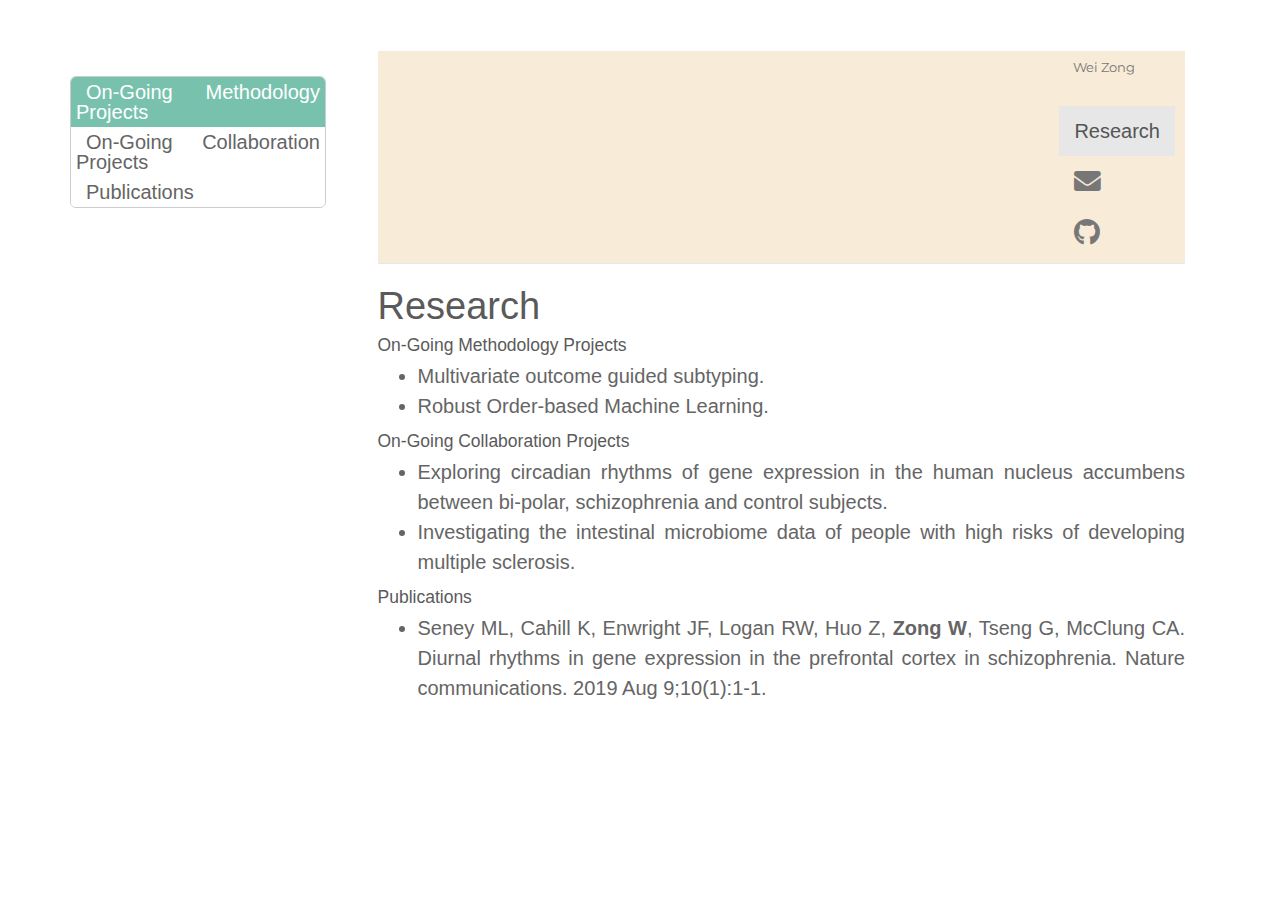
==== commit 0c83bfe0: "updata main page" ====
--- a/research.html
+++ b/research.html
@@ -386,13 +386,13 @@
   <a href="research.html">Research</a>
 </li>
 <li>
-  <a href="mailto:&lt;you@youremail.com&gt;">
+  <a href="mailto:wez97@pitt.edu">
     <span class="fa fa-envelope fa-lg"></span>
      
   </a>
 </li>
 <li>
-  <a href="http://github.com/&lt;YOUR_GH_NAME&gt;/">
+  <a href="http://github.com/weiiizong/">
     <span class="fa fa-github fa-lg"></span>
      
   </a>
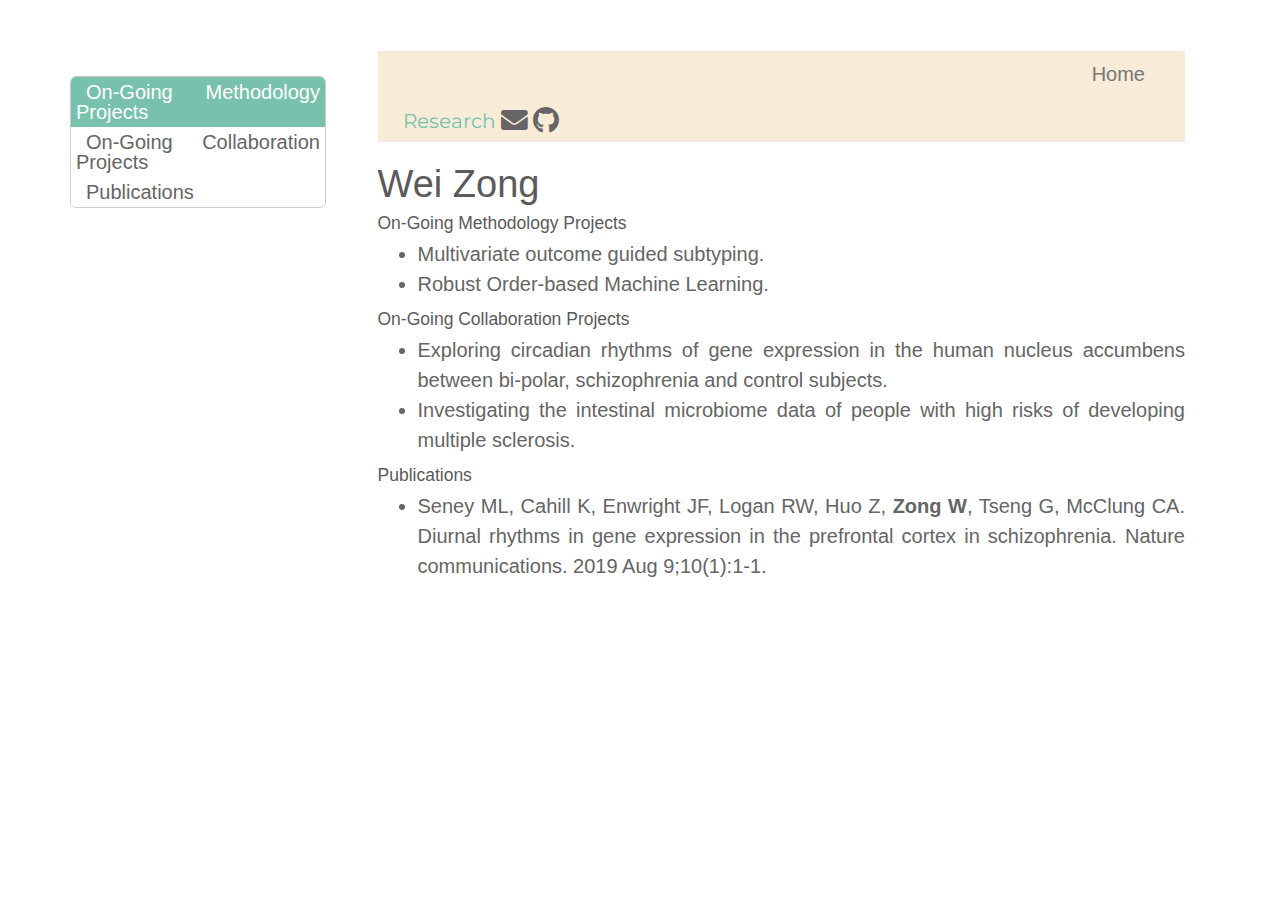
==== commit daadf3e4: "updata navbar" ====
--- a/research.html
+++ b/research.html
@@ -375,29 +375,17 @@
         <span class="icon-bar"></span>
         <span class="icon-bar"></span>
       </button>
-      <a class="navbar-brand" href="index.html">Wei Zong</a>
+      <a class="navbar-brand" href="index.html">Home</a>
     </div>
     <div id="navbar" class="navbar-collapse collapse">
       <ul class="nav navbar-nav">
         
       </ul>
-      <ul class="nav navbar-nav navbar-right">
-        <li>
-  <a href="research.html">Research</a>
-</li>
-<li>
-  <a href="mailto:wez97@pitt.edu">
-    <span class="fa fa-envelope fa-lg"></span>
-     
-  </a>
-</li>
-<li>
-  <a href="http://github.com/weiiizong/">
+      <a href="research.html">Research</a>
+  <a href="mailto:wez97@pitt.edu"></a>
+  <span class="fa fa-envelope fa-lg"></span>
+  <a href="http://github.com/weiiizong/"></a>
     <span class="fa fa-github fa-lg"></span>
-     
-  </a>
-</li>
-      </ul>
     </div><!--/.nav-collapse -->
   </div><!--/.container -->
 </div><!--/.navbar -->
@@ -406,7 +394,7 @@
 
 
 
-<h1 class="title toc-ignore">Research</h1>
+<h1 class="title toc-ignore">Wei Zong</h1>
 
 </div>
 
--- a/style.css
+++ b/style.css
@@ -79,6 +79,7 @@
 hr {
   font-family: sans-serif;
   font-style: normal;
+  -webkit-box-orient: horizontal;
   -webkit-box-sizing: content-box;
           box-sizing: content-box;
   height: 0;
@@ -86,6 +87,7 @@
 }
 
 h1, h2, h3, h4, h5, h6 {
+  -webkit-box-orient: horizontal;
   font-family: sans-serif;
   font-style: normal;
   margin-top: 0;
@@ -4440,6 +4442,7 @@
   display: flex;
   -ms-flex-wrap: wrap;
       flex-wrap: wrap;
+  -webkit-box-orient: horizontal;
   -webkit-box-align: center;
       -ms-flex-align: center;
           align-items: center;
@@ -4456,6 +4459,7 @@
   display: flex;
   -ms-flex-wrap: wrap;
       flex-wrap: wrap;
+  -webkit-box-orient: horizontal;
   -webkit-box-align: center;
       -ms-flex-align: center;
           align-items: center;
@@ -4465,11 +4469,13 @@
 }
 
 .navbar-brand {
-  display: inline-block;
+  float: left;
+  text-align: center;
+  font-family: sans-serif;
   padding-top: 0.3125rem;
   padding-bottom: 0.3125rem;
-  margin-right: 1rem;
-  font-size: 1.25rem;
+  margin-left: 1rem;
+  font-size: 2rem;
   line-height: inherit;
   white-space: nowrap;
 }
@@ -4503,12 +4509,14 @@
 }
 
 .navbar-text {
+  color: #343a40;
   display: inline-block;
   padding-top: 0.5rem;
   padding-bottom: 0.5rem;
 }
 
 .navbar-collapse {
+  -webkit-box-orient: horizontal;
   -ms-flex-preferred-size: 100%;
       flex-basis: 100%;
   -webkit-box-flex: 1;
@@ -4529,6 +4537,7 @@
 }
 
 .navbar-toggler:hover, .navbar-toggler:focus {
+  -webkit-box-orient: horizontal;
   text-decoration: none;
 }
 
@@ -4580,6 +4589,7 @@
   }
   .navbar-expand-sm .navbar-collapse {
     display: -webkit-box !important;
+    -webkit-box-orient: horizontal;
     display: -ms-flexbox !important;
     display: flex !important;
     -ms-flex-preferred-size: auto;
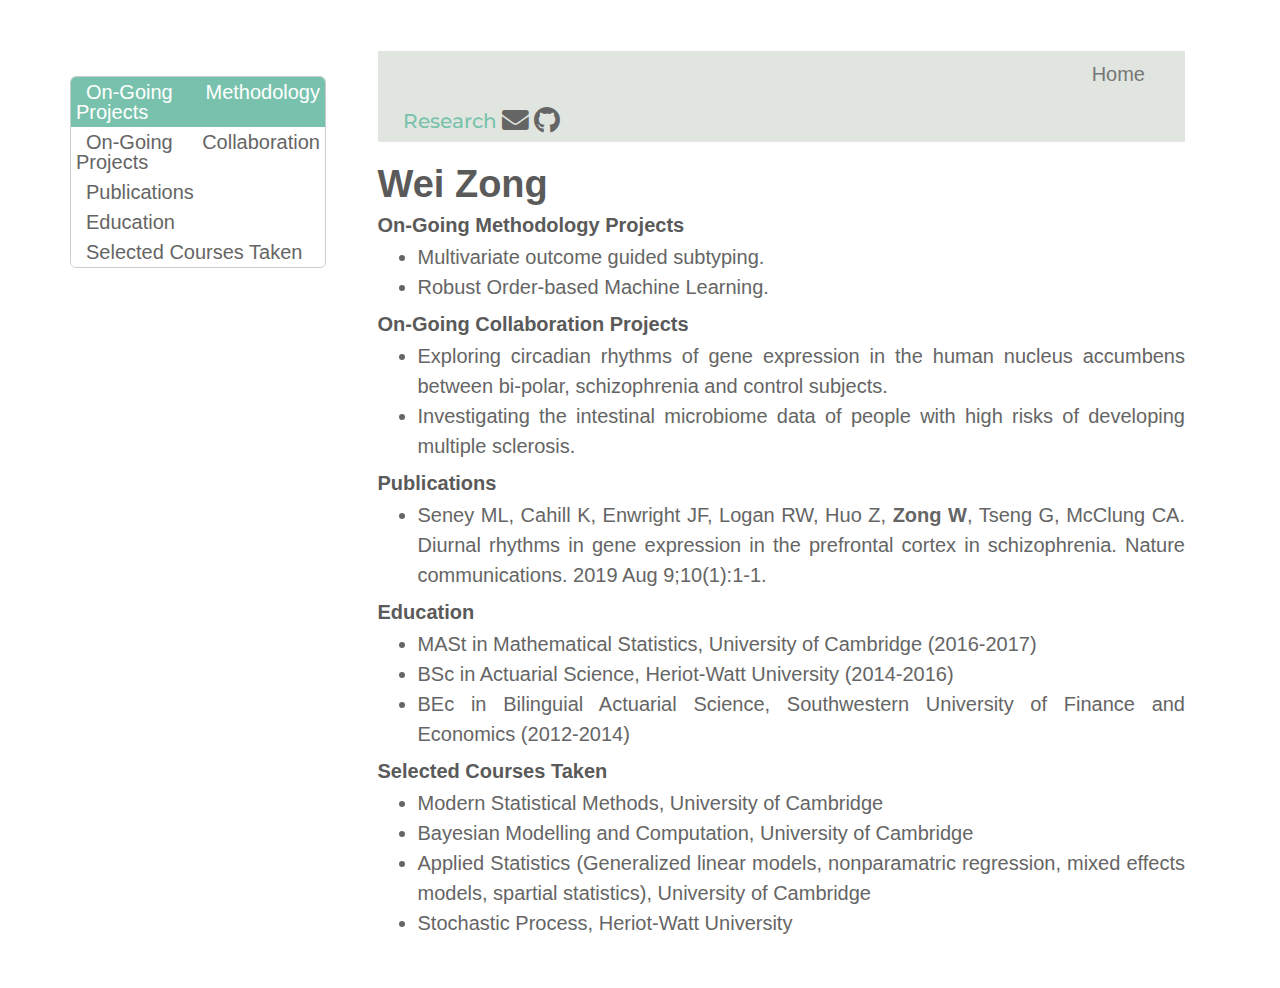
==== commit d1c4ba82: "education" ====
--- a/research.html
+++ b/research.html
@@ -363,7 +363,6 @@
 </div>
 
 <div class="toc-content col-xs-12 col-sm-8 col-md-9">
-
 
 
 
@@ -399,25 +398,42 @@
 </div>
 
 
-<div id="on-going-methodology-projects" class="section level3">
-<h3>On-Going Methodology Projects</h3>
+<div id="on-going-methodology-projects" class="section level2">
+<h2>On-Going Methodology Projects</h2>
 <ul>
 <li>Multivariate outcome guided subtyping.<br />
 </li>
 <li>Robust Order-based Machine Learning.</li>
 </ul>
 </div>
-<div id="on-going-collaboration-projects" class="section level3">
-<h3>On-Going Collaboration Projects</h3>
+<div id="on-going-collaboration-projects" class="section level2">
+<h2>On-Going Collaboration Projects</h2>
 <ul>
 <li>Exploring circadian rhythms of gene expression in the human nucleus accumbens between bi-polar, schizophrenia and control subjects.</li>
 <li>Investigating the intestinal microbiome data of people with high risks of developing multiple sclerosis.</li>
 </ul>
 </div>
-<div id="publications" class="section level3">
-<h3>Publications</h3>
+<div id="publications" class="section level2">
+<h2>Publications</h2>
 <ul>
 <li>Seney ML, Cahill K, Enwright JF, Logan RW, Huo Z, <strong>Zong W</strong>, Tseng G, McClung CA. Diurnal rhythms in gene expression in the prefrontal cortex in schizophrenia. Nature communications. 2019 Aug 9;10(1):1-1.</li>
+</ul>
+</div>
+<div id="education" class="section level2">
+<h2>Education</h2>
+<ul>
+<li>MASt in Mathematical Statistics, University of Cambridge (2016-2017)</li>
+<li>BSc in Actuarial Science, Heriot-Watt University (2014-2016)</li>
+<li>BEc in Bilinguial Actuarial Science, Southwestern University of Finance and Economics (2012-2014)</li>
+</ul>
+</div>
+<div id="selected-courses-taken" class="section level2">
+<h2>Selected Courses Taken</h2>
+<ul>
+<li>Modern Statistical Methods, University of Cambridge</li>
+<li>Bayesian Modelling and Computation, University of Cambridge</li>
+<li>Applied Statistics (Generalized linear models, nonparamatric regression, mixed effects models, spartial statistics), University of Cambridge</li>
+<li>Stochastic Process, Heriot-Watt University</li>
 </ul>
 </div>
 
--- a/style.css
+++ b/style.css
@@ -65,7 +65,7 @@
   margin: 0;
   font-family: sans-serif;
   font-size: 2rem;
-  font-weight: 400;
+  font-weight: 500;
   line-height: 1.5;
   color: #656565;
   text-align: justify;
@@ -88,6 +88,7 @@
 
 h1, h2, h3, h4, h5, h6 {
   -webkit-box-orient: horizontal;
+  font-weight: 800;
   font-family: sans-serif;
   font-style: normal;
   margin-top: 0;
@@ -398,7 +399,7 @@
 .h1, .h2, .h3, .h4, .h5, .h6 {
   margin-bottom: 0.5rem;
   font-family: sans-serif;
-  font-weight: 500;
+  font-weight: 800;
   line-height: 1.2;
   color: #5a5a5a;
 }
@@ -4436,7 +4437,7 @@
 
 .navbar {
   position: relative;
-  background-color: #f8ebd8;
+  background-color: #e0e5df;
   display: -webkit-box;
   display: -ms-flexbox;
   display: flex;
@@ -4509,6 +4510,7 @@
 }
 
 .navbar-text {
+  font-family: sans-serif;
   color: #343a40;
   display: inline-block;
   padding-top: 0.5rem;
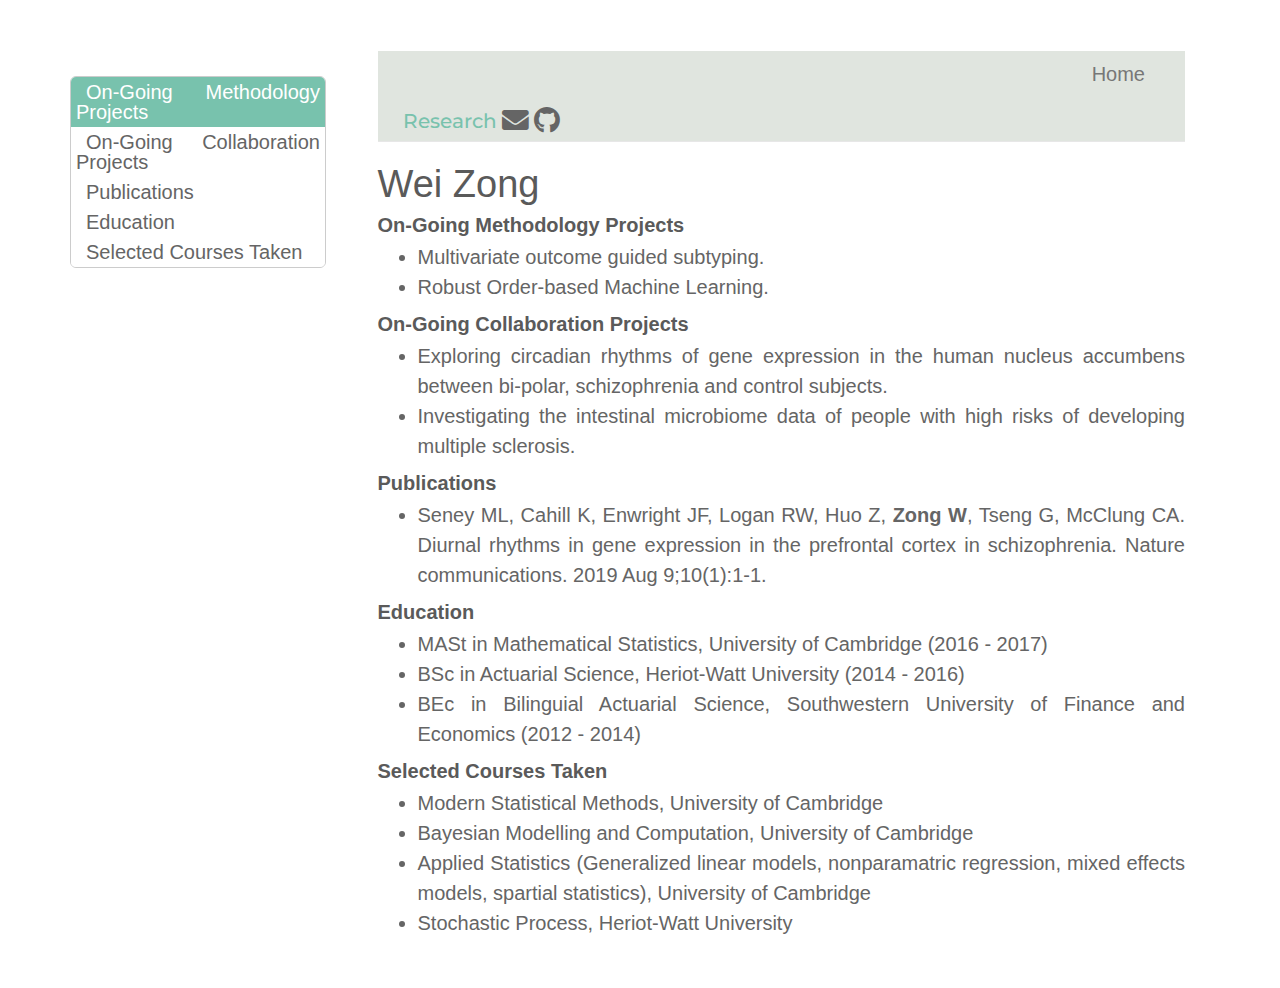
==== commit 1953290f: "font" ====
--- a/research.html
+++ b/research.html
@@ -398,6 +398,7 @@
 </div>
 
 
+
 <div id="on-going-methodology-projects" class="section level2">
 <h2>On-Going Methodology Projects</h2>
 <ul>
@@ -422,9 +423,9 @@
 <div id="education" class="section level2">
 <h2>Education</h2>
 <ul>
-<li>MASt in Mathematical Statistics, University of Cambridge (2016-2017)</li>
-<li>BSc in Actuarial Science, Heriot-Watt University (2014-2016)</li>
-<li>BEc in Bilinguial Actuarial Science, Southwestern University of Finance and Economics (2012-2014)</li>
+<li>MASt in Mathematical Statistics, University of Cambridge (2016 - 2017)</li>
+<li>BSc in Actuarial Science, Heriot-Watt University (2014 - 2016)</li>
+<li>BEc in Bilinguial Actuarial Science, Southwestern University of Finance and Economics (2012 - 2014)</li>
 </ul>
 </div>
 <div id="selected-courses-taken" class="section level2">
--- a/style.css
+++ b/style.css
@@ -395,11 +395,20 @@
   display: none !important;
 }
 
-h1, h2, h3, h4, h5, h6,
-.h1, .h2, .h3, .h4, .h5, .h6 {
+h1,
+.h1 {
   margin-bottom: 0.5rem;
   font-family: sans-serif;
-  font-weight: 800;
+  font-weight: 500;
+  line-height: 1.2;
+  color: #5a5a5a;
+}
+
+h2, h3, h4, h5, h6,
+.h2, .h3, .h4, .h5, .h6 {
+  margin-bottom: 0.5rem;
+  font-family: sans-serif;
+  font-weight: 700;
   line-height: 1.2;
   color: #5a5a5a;
 }
